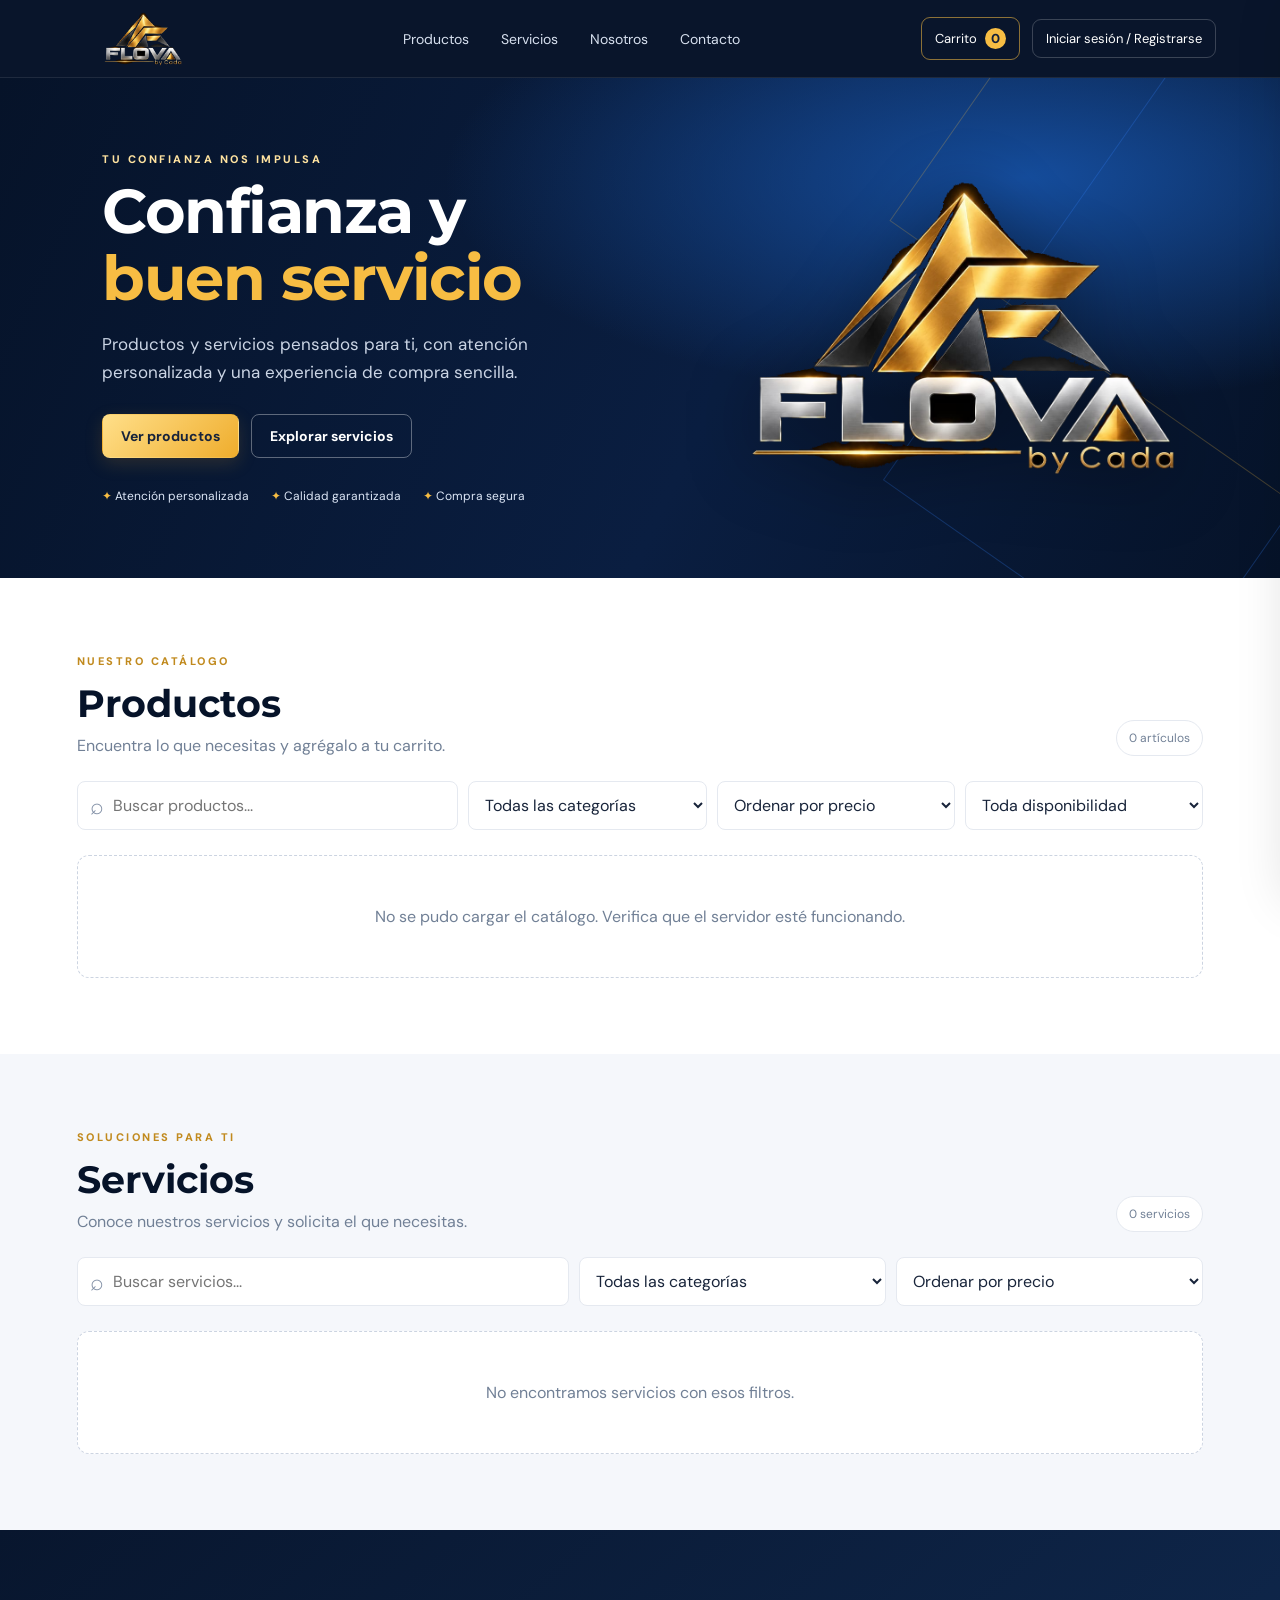
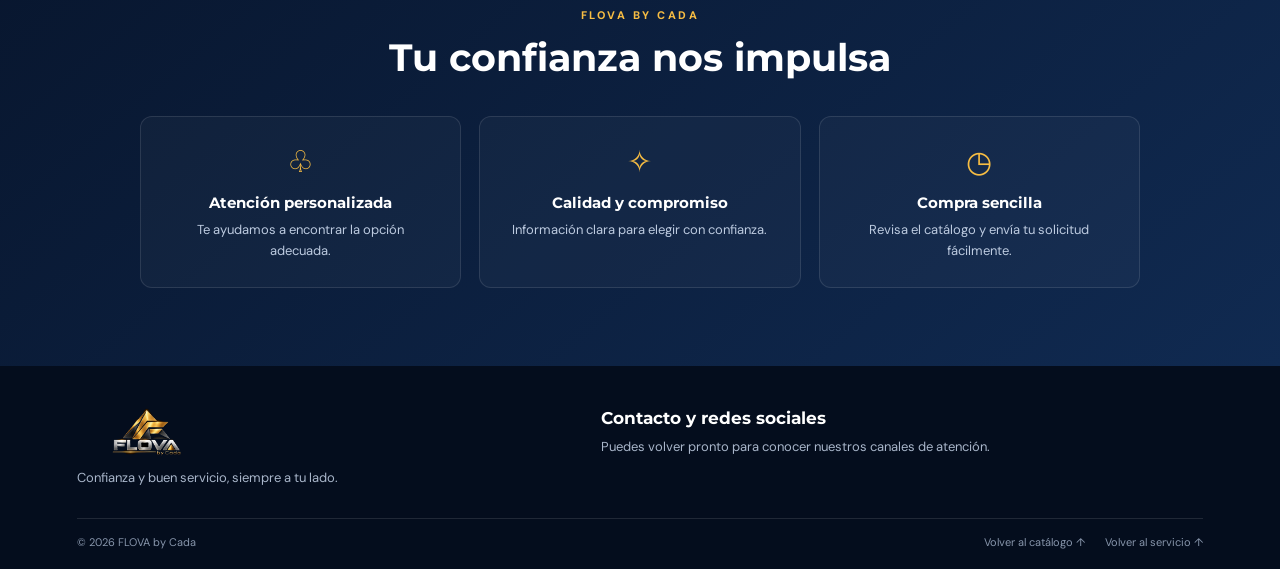
==== templates/index.html @ b3740267 "FLOVABYCADA" ====
<!doctype html>
<html lang="es">
<head>
  <meta charset="utf-8">
  <meta name="viewport" content="width=device-width, initial-scale=1, viewport-fit=cover">
  <meta name="theme-color" content="#071329">
  <meta name="description" content="FLOVA by Cada: productos y servicios con confianza y buen servicio.">
  <title>FLOVA by Cada | Catálogo y servicios</title>
  <link rel="stylesheet" href="/static/css/style.css">
  <link rel="stylesheet" href="/static/css/contact.css">
</head>
<body>
<header class="site-header">
  <a class="brand" href="/" aria-label="FLOVA by Cada, inicio">
    <img class="brand-logo-img" src="/static/flova-logo-transparent.png" alt="FLOVA by Cada">
  </a>
  <nav class="main-nav" aria-label="Navegación principal">
    <a href="#productos">Productos</a><a href="#servicios">Servicios</a><a href="#confianza">Nosotros</a><a href="#contacto">Contacto</a>
  </nav>
  <div class="header-actions">
    <button class="icon-button" id="open-cart" aria-label="Abrir carrito">Carrito <span id="cart-count">0</span></button>
    <a class="admin-link" id="customer-account-link" href="/cuenta">Iniciar sesión / Registrarse</a>
    <button class="menu-toggle" id="menu-toggle" aria-label="Abrir menú">☰</button>
  </div>
</header>

<main>
  <section class="hero">
    <div class="hero-content">
      <p class="eyebrow">TU CONFIANZA NOS IMPULSA</p>
      <h1>Confianza y <span>buen servicio</span></h1>
      <p class="hero-copy">Productos y servicios pensados para ti, con atención personalizada y una experiencia de compra sencilla.</p>
      <div class="hero-buttons"><a class="button button-gold" href="#productos">Ver productos</a><a class="button button-outline" href="#servicios">Explorar servicios</a></div>
      <div class="trust-points"><span>✦ Atención personalizada</span><span>✦ Calidad garantizada</span><span>✦ Compra segura</span></div>
    </div>
    <div class="hero-emblem"><img class="hero-logo-img" src="/static/flova-logo-transparent.png" alt="Logotipo original de FLOVA by Cada"></div>
  </section>

  <section class="catalog-section" id="productos">
    <div class="section-heading"><div><p class="eyebrow">NUESTRO CATÁLOGO</p><h2>Productos</h2><p>Encuentra lo que necesitas y agrégalo a tu carrito.</p></div><span class="section-count" id="product-count">0 artículos</span></div>
    <div class="filters">
      <label class="search-field"><span>⌕</span><input id="product-search" type="search" placeholder="Buscar productos..." aria-label="Buscar productos"></label>
      <select id="product-category" aria-label="Filtrar por categoría"><option value="">Todas las categorías</option></select>
      <select id="product-price" aria-label="Ordenar por precio"><option value="default">Ordenar por precio</option><option value="asc">Menor precio</option><option value="desc">Mayor precio</option></select>
      <select id="product-stock" aria-label="Filtrar por disponibilidad"><option value="">Toda disponibilidad</option><option value="available">Disponible</option><option value="last">Última unidad</option><option value="soldout">Agotado</option></select>
    </div>
    <div class="product-grid" id="product-grid"><div class="loading">Cargando productos...</div></div>
  </section>

  <section class="services-section" id="servicios">
    <div class="section-heading"><div><p class="eyebrow">SOLUCIONES PARA TI</p><h2>Servicios</h2><p>Conoce nuestros servicios y solicita el que necesitas.</p></div><span class="section-count" id="service-count">0 servicios</span></div>
    <div class="filters">
      <label class="search-field"><span>⌕</span><input id="service-search" type="search" placeholder="Buscar servicios..." aria-label="Buscar servicios"></label>
      <select id="service-category" aria-label="Filtrar servicios por categoría"><option value="">Todas las categorías</option></select>
      <select id="service-price" aria-label="Ordenar servicios por precio"><option value="default">Ordenar por precio</option><option value="asc">Menor precio</option><option value="desc">Mayor precio</option></select>
    </div>
    <div class="product-grid" id="service-grid"><div class="loading">Cargando servicios...</div></div>
  </section>

  <section class="trust-section" id="confianza"><p class="eyebrow">FLOVA BY CADA</p><h2>Tu confianza nos impulsa</h2><div class="trust-grid"><article><span>♧</span><h3>Atención personalizada</h3><p>Te ayudamos a encontrar la opción adecuada.</p></article><article><span>✧</span><h3>Calidad y compromiso</h3><p>Información clara para elegir con confianza.</p></article><article><span>◷</span><h3>Compra sencilla</h3><p>Revisa el catálogo y envía tu solicitud fácilmente.</p></article></div></section>
</main>

<footer class="site-footer">
  <div class="footer-main">
    <div class="footer-about"><a class="brand footer-brand" href="/"><img class="brand-logo-img" src="/static/flova-logo-transparent.png" alt="FLOVA by Cada"></a><p>Confianza y buen servicio, siempre a tu lado.</p></div>
    <section class="footer-contact" id="contacto" aria-labelledby="footer-contact-title">
      <h2 id="footer-contact-title">Contacto y redes sociales</h2>
      <p id="footer-contact-message">Estamos para ayudarte con tus compras y pedidos.</p>
      <div class="footer-contact-links" id="footer-contact-links" aria-live="polite"></div>
    </section>
  </div>
  <div class="footer-bottom"><span>© <span id="year"></span> FLOVA by Cada</span><nav class="footer-return-links" aria-label="Volver a secciones"><a href="#productos">Volver al catálogo ↑</a><a href="#servicios">Volver al servicio ↑</a></nav></div>
</footer>

<div class="drawer-backdrop" id="drawer-backdrop"></div>
<aside class="cart-drawer" id="cart-drawer" aria-label="Carrito de compras" aria-hidden="true">
  <div class="drawer-head"><div><p class="eyebrow">TU PEDIDO</p><h2>Carrito</h2></div><button class="close-button" id="close-cart" aria-label="Cerrar carrito">×</button></div>
  <div id="cart-items" class="cart-items"><p class="empty-cart">Tu carrito está vacío.</p></div>
  <div class="cart-summary"><div class="total-line"><span>Total estimado</span><strong id="cart-total">S/ 0.00</strong></div><p class="muted checkout-account-hint">Elige productos, revisa tu pedido y continúa a entrega y pago.</p><a class="button button-gold full-width cart-checkout-link" href="/checkout">Continuar compra</a><p class="payment-note">Tus datos de pago se procesan de forma segura con Mercado Pago.</p></div>
</aside>

<div class="image-preview-backdrop" id="image-preview" hidden role="dialog" aria-modal="true" aria-label="Vista ampliada del artículo">
  <button class="image-preview-close" id="image-preview-close" aria-label="Cerrar imagen">×</button>
  <figure class="image-preview-figure"><img id="image-preview-img" src="" alt=""><figcaption id="image-preview-caption"></figcaption></figure>
</div>
<script src="/static/js/store.js"></script>
<script>
(async function loadPublicContact(){
  const holder=document.getElementById('footer-contact-links');
  const message=document.getElementById('footer-contact-message');
  const escapeHtml=value=>String(value??'').replace(/[&<>"']/g,char=>({'&':'&amp;','<':'&lt;','>':'&gt;','"':'&quot;',"'":'&#39;'}[char]));
  try{
    const response=await fetch('/api/contact');
    if(!response.ok)throw new Error('contact unavailable');
    const data=await response.json();
    const links=Array.isArray(data.links)?data.links:[];
    if(!links.length){message.textContent='Pronto compartiremos nuestros canales de atención.';return}
    message.textContent='Escríbenos o síguenos en nuestros canales oficiales.';
    holder.innerHTML=links.map(link=>{
      const external=!String(link.href).startsWith('mailto:');
      const facebookIcon='<svg viewBox="0 0 24 24" aria-hidden="true"><path fill="currentColor" d="M24 12.07C24 5.4 18.63 0 12 0S0 5.4 0 12.07c0 6.02 4.39 11.02 10.13 11.93v-8.44H7.08v-3.49h3.05V9.41c0-3.02 1.79-4.7 4.53-4.7 1.31 0 2.68.24 2.68.24v2.96h-1.51c-1.49 0-1.95.93-1.95 1.88v2.28h3.32l-.53 3.49h-2.79V24C19.61 23.09 24 18.09 24 12.07z"/></svg>';
      const whatsappIcon='<svg viewBox="0 0 32 32" aria-hidden="true"><path fill="currentColor" d="M16 2.7a13.2 13.2 0 0 0-11.3 20L3 29l6.5-1.7A13.2 13.2 0 1 0 16 2.7Zm0 23.8c-2 0-4-.5-5.7-1.6l-.4-.2-3.8 1 1-3.7-.3-.4A10.5 10.5 0 1 1 16 26.5Zm5.8-7.9c-.3-.2-1.8-.9-2.1-1s-.5-.2-.7.2-.8 1-1 1.2-.4.2-.7.1a8.6 8.6 0 0 1-2.5-1.5 9.5 9.5 0 0 1-1.7-2.1c-.2-.3 0-.5.1-.7l.5-.5.3-.5c.1-.2.1-.4 0-.6s-.7-1.7-1-2.3c-.2-.6-.5-.5-.7-.5h-.6c-.2 0-.6.1-.9.4s-1.2 1.2-1.2 2.9 1.2 3.3 1.4 3.5 2.4 3.7 5.8 5.1c.8.4 1.5.6 2 .7.9.3 1.7.2 2.3.1.7-.1 1.8-.7 2.1-1.4s.3-1.3.2-1.4-.3-.2-.6-.4Z"/></svg>';
      const icon=link.label==='Facebook'?facebookIcon:link.label==='WhatsApp'?whatsappIcon:escapeHtml(link.icon);
      const iconClass=link.label==='Facebook'?'facebook-logo':link.label==='WhatsApp'?'whatsapp-logo':'';
      return `<a class="footer-contact-link" href="${escapeHtml(link.href)}" ${external?'target="_blank" rel="noopener noreferrer"':''}><span class="${iconClass}" aria-hidden="true">${icon}</span>${escapeHtml(link.label)}</a>`;
    }).join('');
  }catch(_){message.textContent='Puedes volver pronto para conocer nuestros canales de atención.'}
})();
</script>
<script>
// Actualiza el acceso del encabezado según la sesión del cliente.
(async function updateCustomerHeader(){
  const link = document.getElementById('customer-account-link');
  if (!link) return;
  try {
    const response = await fetch('/api/customer/me', { credentials: 'same-origin' });
    const data = await response.json();
    if (data.authenticated) {
      link.textContent = 'Mi cuenta';
      link.setAttribute('aria-label', 'Abrir mi cuenta de cliente');
      link.href = '/cuenta';
      link.classList.add('customer-signed-in');
    } else {
      link.textContent = 'Iniciar sesión / Registrarse';
      link.setAttribute('aria-label', 'Iniciar sesión o registrarse');
      link.href = '/cuenta';
      link.classList.remove('customer-signed-in');
    }
  } catch (_) {
    // Si no se puede consultar la sesión, se mantiene el acceso de registro.
  }
})();
</script>
</body>
</html>
---- static/css/style.css ----
@import url('https://fonts.googleapis.com/css2?family=DM+Sans:wght@400;500;600;700&family=Montserrat:wght@400;500;600;700;800&display=swap');
:root{--navy:#061329;--navy2:#0b2144;--blue:#0d3c83;--gold:#f7bd43;--gold2:#ffe3a0;--ink:#18243a;--muted:#718096;--line:#e5e9f0;--paper:#fff;--soft:#f5f7fb;--green:#17865c;--red:#c73c48;--shadow:0 16px 45px rgba(9,25,54,.10)}
*{box-sizing:border-box}html{scroll-behavior:smooth;scroll-padding-top:90px}body{margin:0;font-family:'DM Sans',Arial,sans-serif;color:var(--ink);background:#fff}button,input,select,textarea{font:inherit}button,a{-webkit-tap-highlight-color:transparent}a{color:inherit;text-decoration:none}button{cursor:pointer}.site-header{height:78px;display:flex;align-items:center;justify-content:space-between;padding:0 clamp(18px,5vw,76px);background:rgba(5,17,39,.98);color:white;position:sticky;top:0;z-index:20;border-bottom:1px solid rgba(255,255,255,.09)}.brand{display:inline-flex;align-items:center;gap:10px;color:white}.brand-mark{width:39px;height:39px;border:1px solid var(--gold);color:var(--gold);display:grid;place-items:center;font-family:Montserrat, sans-serif;font-size:25px;font-weight:800;transform:skew(-7deg)}.brand strong{font:800 22px Montserrat,sans-serif;letter-spacing:1.5px;display:block;line-height:1}.brand small{display:block;color:var(--gold);text-align:right;font-size:12px;letter-spacing:2px;margin-top:3px}.main-nav{display:flex;gap:32px;font-size:14px;color:#d7e0ef}.main-nav a:hover{color:var(--gold)}.header-actions{display:flex;align-items:center;gap:12px}.icon-button,.admin-link{border:1px solid rgba(247,189,67,.55);border-radius:9px;color:white;background:transparent;padding:10px 13px;font-size:13px}.icon-button span{display:inline-grid;place-items:center;margin-left:5px;min-width:21px;height:21px;border-radius:50%;background:var(--gold);color:#14203a;font-weight:800}.admin-link{border-color:rgba(255,255,255,.2)}.menu-toggle{display:none;background:transparent;border:0;color:white;font-size:25px}.hero{min-height:500px;background:radial-gradient(ellipse at 80% 20%,#154d9d 0%,transparent 40%),linear-gradient(115deg,#061329 0%,#0a1e41 57%,#061329 100%);position:relative;overflow:hidden;color:white;display:flex;align-items:center;justify-content:space-between;padding:70px clamp(22px,8vw,120px)}.hero:before,.hero:after{content:"";position:absolute;width:500px;height:500px;border:1px solid rgba(247,189,67,.24);transform:rotate(35deg);right:-210px;top:-170px}.hero:after{width:350px;height:650px;right:-110px;top:-90px;border-color:rgba(53,133,255,.25)}.hero-content{position:relative;z-index:1;max-width:610px}.eyebrow{font-size:11px;letter-spacing:2.5px;color:#c18a1e;font-weight:800;margin:0 0 12px}.hero .eyebrow{color:var(--gold2)}h1,h2,h3,p{margin-top:0}.hero h1{font:700 clamp(36px,5vw,62px)/1.08 Montserrat,sans-serif;letter-spacing:-1.5px;margin-bottom:18px}.hero h1 span{display:block;color:var(--gold)}.hero-copy{font-size:17px;line-height:1.7;color:#cbd5e5;max-width:520px}.hero-buttons{display:flex;gap:12px;margin:27px 0 30px;flex-wrap:wrap}.button{display:inline-flex;align-items:center;justify-content:center;border:1px solid transparent;border-radius:8px;padding:12px 18px;font-weight:700;font-size:14px;transition:.2s}.button:hover{transform:translateY(-1px)}.button-gold{background:linear-gradient(135deg,#ffdf89,#efad2d);color:#17233b;box-shadow:0 6px 18px #d89b2b2b}.button-outline{background:transparent;border-color:#d5a33e;color:inherit}.hero .button-outline{color:white;border-color:rgba(255,255,255,.35)}.trust-points{display:flex;gap:22px;flex-wrap:wrap;font-size:12px;color:#dce6f6}.trust-points span:first-letter{color:var(--gold)}.hero-emblem{position:relative;z-index:1;margin-right:4%;text-align:center;filter:drop-shadow(0 12px 35px #0006)}.emblem-a{font:900 clamp(100px,17vw,200px)/.9 Montserrat,sans-serif;color:#f7c24e;text-shadow:4px 4px 0 #9c6519,-3px -3px 0 #fff1;transform:skew(-10deg);background:linear-gradient(120deg,#fff0ad,#bd7916 38%,#fff1ad 52%,#9b5d06);-webkit-background-clip:text;background-clip:text;-webkit-text-fill-color:transparent}.emblem-word{font:800 clamp(24px,4vw,42px) Montserrat,sans-serif;letter-spacing:3px}.emblem-word small{display:block;color:var(--gold);font:400 17px 'DM Sans',sans-serif;letter-spacing:4px;text-align:right}.catalog-section,.services-section{padding:76px clamp(18px,6vw,90px)}.services-section{background:var(--soft)}.section-heading{display:flex;justify-content:space-between;align-items:end;gap:20px;margin-bottom:25px}.section-heading h2,.trust-section h2{font:700 clamp(29px,3vw,39px) Montserrat,sans-serif;margin-bottom:8px;color:var(--navy)}.section-heading p:not(.eyebrow){margin:0;color:var(--muted)}.section-count{font-size:12px;color:var(--muted);background:white;border:1px solid var(--line);padding:9px 12px;border-radius:99px;white-space:nowrap}.filters{display:grid;grid-template-columns:minmax(220px,1.6fr) minmax(150px,1fr) minmax(150px,1fr) minmax(145px,1fr);gap:10px;margin:25px 0}.services-section .filters{grid-template-columns:minmax(220px,1.6fr) minmax(150px,1fr) minmax(150px,1fr)}.search-field{display:flex;align-items:center;gap:9px;background:white;border:1px solid var(--line);border-radius:8px;padding:0 12px;color:#8290a6}.search-field span{font-size:23px}.search-field input{border:0!important;padding-left:0!important}.filters input,.filters select,.admin-toolbar input,.admin-toolbar select{width:100%;min-width:0;background:white;border:1px solid var(--line);border-radius:8px;padding:12px;color:var(--ink);outline:none}.filters input:focus,.filters select:focus,input:focus,textarea:focus{border-color:#c99a39!important;box-shadow:0 0 0 3px #f7bd4322}.product-grid{display:grid;grid-template-columns:repeat(4,minmax(0,1fr));gap:20px}.product-card{background:white;border:1px solid var(--line);border-radius:13px;overflow:hidden;display:flex;flex-direction:column;min-width:0;transition:transform .2s,box-shadow .2s}.product-card:hover{transform:translateY(-3px);box-shadow:var(--shadow)}.product-image{height:190px;background:linear-gradient(135deg,#edf1f8,#dce5f4);position:relative;overflow:hidden;display:grid;place-items:center}.product-image img{width:100%;height:100%;object-fit:cover}.image-placeholder{font:800 48px Montserrat,sans-serif;color:#b3c0d4}.stock-badge{position:absolute;left:11px;top:11px;background:#e8f7ef;color:#17784f;border-radius:99px;padding:6px 9px;font-size:10px;font-weight:800}.stock-badge.last{background:#fff4d8;color:#96640b}.stock-badge.soldout{background:#fde8e9;color:#a42b36}.product-info{padding:16px;display:flex;flex-direction:column;flex:1}.product-category{font-size:10px;letter-spacing:1.1px;text-transform:uppercase;color:#9a741f;font-weight:800;margin-bottom:7px}.product-info h3{font:700 16px Montserrat,sans-serif;margin-bottom:8px;line-height:1.35}.product-description{font-size:13px;line-height:1.6;color:var(--muted);margin-bottom:15px;display:-webkit-box;-webkit-line-clamp:3;-webkit-box-orient:vertical;overflow:hidden;min-height:61px}.product-bottom{margin-top:auto;display:flex;align-items:center;justify-content:space-between;gap:8px}.price{font:800 20px Montserrat,sans-serif;color:var(--navy);white-space:nowrap}.add-button{border:0;background:var(--navy);color:white;border-radius:7px;padding:10px 12px;font-size:12px;font-weight:700}.add-button:disabled{background:#d5dbe5;color:#778399;cursor:not-allowed}.stock-count{font-size:11px;color:var(--muted);margin-top:10px}.loading,.empty-state{grid-column:1/-1;text-align:center;color:var(--muted);padding:50px 15px;background:white;border:1px dashed #ccd4e1;border-radius:12px}.trust-section{text-align:center;padding:78px 20px;background:linear-gradient(140deg,#08162e,#102a51);color:white}.trust-section h2{color:white}.trust-section>.eyebrow{color:var(--gold)}.trust-grid{max-width:1000px;margin:35px auto 0;display:grid;grid-template-columns:repeat(3,1fr);gap:18px}.trust-grid article{padding:25px;border:1px solid #ffffff1c;border-radius:12px;background:#ffffff08}.trust-grid article>span{font-size:30px;color:var(--gold)}.trust-grid h3{font:700 15px Montserrat,sans-serif;margin:12px 0 8px}.trust-grid p{font-size:13px;line-height:1.6;color:#bdcbe0;margin:0}.site-footer{background:#040d1d;color:#a9b6ca;padding:28px clamp(18px,6vw,90px);display:flex;align-items:center;justify-content:space-between;gap:20px;flex-wrap:wrap;font-size:12px}.site-footer p{margin:0}.footer-brand strong{font-size:18px}.footer-brand .brand-mark{width:33px;height:33px;font-size:20px}.drawer-backdrop,.modal-backdrop{position:fixed;inset:0;background:#0208179c;z-index:50;opacity:0;visibility:hidden;transition:.2s}.drawer-backdrop.show,.modal-backdrop.show{opacity:1;visibility:visible}.cart-drawer{position:fixed;z-index:51;right:0;top:0;height:100dvh;width:min(460px,100%);background:white;box-shadow:-15px 0 50px #0002;transform:translateX(105%);transition:.25s;display:flex;flex-direction:column;padding:23px}.cart-drawer.open{transform:translateX(0)}.drawer-head,.modal-heading{display:flex;justify-content:space-between;align-items:center;border-bottom:1px solid var(--line);padding-bottom:15px}.drawer-head h2,.modal-heading h2{font:700 25px Montserrat,sans-serif;margin:0}.close-button{border:0;background:#f0f3f8;border-radius:50%;width:38px;height:38px;font-size:27px;color:var(--ink)}.cart-items{overflow:auto;flex:1;padding:12px 0}.empty-cart{color:var(--muted);text-align:center;padding:35px 0}.cart-line{display:grid;grid-template-columns:1fr auto;gap:10px;padding:13px 0;border-bottom:1px solid var(--line)}.cart-line h4{margin:0 0 5px;font-size:14px}.cart-line small{color:var(--muted)}.cart-line-controls{display:flex;align-items:center;gap:9px;margin-top:9px}.qty-button{border:1px solid var(--line);background:white;width:29px;height:29px;border-radius:6px}.remove-line{border:0;background:none;color:var(--red);font-size:12px}.cart-summary{border-top:1px solid var(--line);padding-top:14px;max-height:58%;overflow:auto}.total-line{display:flex;align-items:center;justify-content:space-between;font-size:15px}.total-line strong{font:800 23px Montserrat,sans-serif}.muted{color:var(--muted);font-size:13px;line-height:1.6}.checkout-form,.login-card form{display:grid;gap:12px}.checkout-form label,.login-card label,.form-grid label{display:grid;gap:6px;font-size:12px;font-weight:700;color:#43516a}.checkout-form input,.checkout-form textarea,.login-card input,.form-grid input,.form-grid select,.form-grid textarea{width:100%;border:1px solid var(--line);border-radius:7px;padding:11px 12px;outline:none;background:white;color:var(--ink);font-weight:400}.full-width{width:100%}.form-message{font-size:12px;color:var(--red);line-height:1.5}.form-message.success{color:var(--green)}.login-page{min-height:100vh;background:radial-gradient(ellipse at 80% 10%,#17488c,#071329 55%);display:grid;place-items:center;padding:20px}.login-card{width:min(430px,100%);background:white;border-radius:16px;padding:32px;box-shadow:var(--shadow)}.login-card .brand{color:var(--navy);margin-bottom:35px}.login-card h1{font:700 29px Montserrat,sans-serif;margin-bottom:8px}.login-card .eyebrow{margin-bottom:7px}.back-link{display:inline-block;margin-top:20px;font-size:13px;color:#6b778a}.admin-page{background:#f4f6fa;min-height:100vh}.admin-topbar{height:75px;background:var(--navy);display:flex;justify-content:space-between;align-items:center;padding:0 clamp(16px,4vw,55px);color:white}.admin-top-actions{display:flex;align-items:center;gap:12px}.admin-status{font-size:12px;color:#b8c7dc}.admin-status:first-letter{color:#48c18a}.small-button{padding:9px 12px;font-size:12px}.admin-layout{display:grid;grid-template-columns:240px minmax(0,1fr);min-height:calc(100vh - 75px)}.admin-sidebar{background:white;border-right:1px solid var(--line);padding:27px 16px}.side-tab{width:100%;text-align:left;padding:13px 12px;background:transparent;border:0;border-radius:8px;color:#58657b;font-size:13px;margin:3px 0}.side-tab.active{background:#fff5dc;color:#76500a;font-weight:800}.sidebar-note{margin-top:50px;padding:15px;border-radius:10px;background:#f6f8fc;color:#65728a;font-size:12px;line-height:1.5}.sidebar-note span{font-size:23px;color:#d49d2e}.sidebar-note p{margin:7px 0 0}.admin-main{padding:35px clamp(16px,3vw,42px);min-width:0}.admin-title-row{display:flex;justify-content:space-between;align-items:center;gap:20px;margin-bottom:25px}.admin-title-row h1{font:700 clamp(24px,3vw,34px) Montserrat,sans-serif;margin:0 0 7px;color:var(--navy)}.admin-title-row p{margin-bottom:0}.admin-stats{display:grid;grid-template-columns:repeat(4,minmax(0,1fr));gap:14px;margin-bottom:20px}.admin-stats article{background:white;border:1px solid var(--line);border-radius:10px;padding:17px}.admin-stats span{font-size:12px;color:var(--muted);display:block}.admin-stats strong{display:block;font:800 27px Montserrat,sans-serif;margin-top:9px;color:var(--navy)}.admin-toolbar{display:flex;gap:10px;margin-bottom:15px;align-items:center}.admin-toolbar input{max-width:450px}.admin-toolbar select{max-width:190px}.table-wrap{background:white;border:1px solid var(--line);border-radius:10px;overflow:auto}.admin-table{width:100%;border-collapse:collapse;min-width:760px;text-align:left}.admin-table th{font-size:10px;letter-spacing:.8px;text-transform:uppercase;color:#738096;background:#f9fafc;padding:14px;border-bottom:1px solid var(--line)}.admin-table td{padding:13px 14px;border-bottom:1px solid #edf0f5;font-size:12px;vertical-align:middle}.admin-table tr:last-child td{border-bottom:0}.table-item{display:flex;align-items:center;gap:10px;min-width:160px}.table-thumb{width:43px;height:43px;object-fit:cover;border-radius:7px;background:#e9edf5}.table-thumb-placeholder{display:grid;place-items:center;color:#aab6c8;font-weight:800}.table-item strong{display:block;font-size:12px;max-width:180px;overflow-wrap:anywhere}.table-item small{display:block;color:var(--muted);margin-top:4px}.type-pill,.status-pill{display:inline-block;border-radius:99px;padding:5px 8px;font-size:10px;font-weight:800;background:#edf3ff;color:#355d9e}.type-pill.service{background:#f3eaff;color:#7645a4}.status-pill.available{background:#e5f7ee;color:#17784f}.status-pill.last{background:#fff3d5;color:#98640a}.status-pill.soldout{background:#fde8e9;color:#a42b36}.row-actions{display:flex;gap:6px}.row-actions button{border:1px solid var(--line);background:white;border-radius:6px;padding:7px 8px;font-size:11px}.row-actions .delete-button{color:var(--red)}.modal-backdrop{display:grid;place-items:center;padding:16px;overflow:auto}.modal-backdrop.show{display:grid}.item-modal{background:white;width:min(720px,100%);max-height:92dvh;overflow:auto;border-radius:14px;padding:24px;box-shadow:var(--shadow);transform:translateY(8px);transition:.2s}.modal-backdrop.show .item-modal{transform:translateY(0)}.modal-heading{margin-bottom:20px}.form-grid{display:grid;grid-template-columns:repeat(2,minmax(0,1fr));gap:15px}.form-grid small{color:var(--muted);font-weight:400}.description-field{grid-column:1/-1}.upload-field{grid-column:1/-1}.modal-actions{display:flex;justify-content:flex-end;gap:10px;margin-top:18px}.admin-toast{position:fixed;bottom:22px;right:22px;background:var(--navy);color:white;border-radius:9px;padding:13px 17px;box-shadow:var(--shadow);font-size:13px;opacity:0;transform:translateY(10px);pointer-events:none;transition:.2s;z-index:100}.admin-toast.show{opacity:1;transform:translateY(0)}.orders-list{display:grid;gap:12px}.order-card{background:white;border:1px solid var(--line);border-radius:10px;padding:17px}.order-head{display:flex;justify-content:space-between;gap:12px;align-items:start}.order-head h3{font:700 15px Montserrat,sans-serif;margin:0 0 5px}.order-items{color:var(--muted);font-size:12px;line-height:1.7;margin:12px 0}.order-controls{display:flex;gap:10px;align-items:center;flex-wrap:wrap}.order-controls select{padding:8px;border:1px solid var(--line);border-radius:7px}.order-total{font:800 18px Montserrat,sans-serif;color:var(--navy)}[hidden]{display:none!important}
@media(max-width:1000px){.hero-emblem{margin-right:0}.product-grid{grid-template-columns:repeat(3,minmax(0,1fr))}.filters{grid-template-columns:repeat(2,minmax(0,1fr))}.services-section .filters{grid-template-columns:repeat(2,minmax(0,1fr))}.admin-layout{grid-template-columns:200px minmax(0,1fr)}.admin-stats{grid-template-columns:repeat(2,minmax(0,1fr))}.admin-status{display:none}}
@media(max-width:720px){.site-header{height:66px;padding:0 15px}.brand strong{font-size:19px}.brand-mark{width:34px;height:34px}.main-nav{display:none;position:absolute;top:65px;left:0;right:0;background:var(--navy);padding:18px;flex-direction:column;gap:18px;border-top:1px solid #ffffff1a}.main-nav.open{display:flex}.header-actions{gap:7px}.header-actions .admin-link{display:none}.icon-button{padding:9px 10px}.menu-toggle{display:block}.hero{padding:55px 22px 48px;min-height:0}.hero-content{max-width:none}.hero h1{font-size:clamp(35px,10vw,50px)}.hero-copy{font-size:15px}.hero-emblem{display:none}.trust-points{gap:10px 15px}.catalog-section,.services-section{padding:50px 16px}.section-heading{align-items:start}.section-heading h2{font-size:28px}.section-heading p:not(.eyebrow){font-size:13px}.section-count{font-size:10px;padding:7px 9px}.filters,.services-section .filters{grid-template-columns:1fr 1fr;gap:8px}.search-field{grid-column:1/-1}.product-grid{grid-template-columns:repeat(2,minmax(0,1fr));gap:11px}.product-image{height:145px}.product-info{padding:12px}.product-info h3{font-size:13px}.product-description{font-size:12px;min-height:55px}.price{font-size:16px}.add-button{padding:9px;font-size:11px}.stock-badge{font-size:9px;left:7px;top:7px;padding:5px 7px}.trust-grid{grid-template-columns:1fr}.trust-section{padding:55px 18px}.site-footer{justify-content:center;text-align:center;flex-direction:column;gap:13px}.cart-drawer{padding:17px}.cart-summary{max-height:62%}.admin-topbar{height:65px;padding:0 13px}.admin-top-actions{gap:7px}.admin-top-actions .admin-link{display:none}.admin-layout{display:block}.admin-sidebar{display:flex;gap:7px;padding:10px;border-right:0;border-bottom:1px solid var(--line);overflow:auto}.admin-sidebar .eyebrow,.sidebar-note{display:none}.side-tab{white-space:nowrap;width:auto;margin:0;padding:11px}.admin-main{padding:24px 13px}.admin-title-row{align-items:start;flex-direction:column}.admin-title-row>.button{width:100%}.admin-stats{gap:8px}.admin-stats article{padding:12px}.admin-stats strong{font-size:23px}.admin-toolbar{flex-wrap:wrap}.admin-toolbar input{max-width:none;flex:1 1 100%}.admin-toolbar select{max-width:none;flex:1}.admin-table{min-width:740px}.form-grid{grid-template-columns:1fr}.description-field,.upload-field{grid-column:auto}.item-modal{padding:17px}.modal-actions .button{flex:1}.admin-toast{left:14px;right:14px;bottom:14px;text-align:center}}
@media(max-width:380px){.product-grid{grid-template-columns:1fr}.product-image{height:190px}.filters,.services-section .filters{grid-template-columns:1fr}.search-field{grid-column:auto}.section-count{display:none}.hero-buttons .button{width:100%}}

/* Logotipo original proporcionado por el propietario */
.brand-logo-img{display:block;width:158px;height:54px;object-fit:contain;background:#000;border-radius:4px}
.hero-emblem{width:min(40%,430px);margin-right:0;background:#000;border-radius:10px;overflow:hidden;filter:drop-shadow(0 12px 35px #0006)}
.hero-logo-img{display:block;width:100%;height:auto;object-fit:contain}
.footer-brand .brand-logo-img{width:140px;height:48px}
.login-card .brand-logo-img{width:180px;height:70px}
.admin-topbar .brand-logo-img{width:145px;height:50px}
@media(max-width:720px){.brand-logo-img{width:125px;height:45px}.hero-emblem{display:block;width:100%;max-width:300px;margin:26px auto 0}.hero{display:block}.hero-logo-img{width:100%}.footer-brand .brand-logo-img{width:140px;height:48px}.admin-topbar .brand-logo-img{width:120px;height:43px}}

/* Ajustes solicitados: logotipo sin fondo negro, vista ampliada y modalidad de pago */
.brand-logo-img{background:transparent!important;object-fit:contain;border-radius:0}
.hero-emblem{background:transparent!important;box-shadow:none;border-radius:0}
.hero-logo-img{background:transparent!important}
.payment-note{font-size:11px;line-height:1.5;color:var(--muted);margin:-5px 0 2px}
.checkout-form select{width:100%;border:1px solid var(--line);border-radius:7px;padding:11px 12px;outline:none;background:white;color:var(--ink)}
.product-image{cursor:zoom-in}
.product-image img{cursor:zoom-in}
.image-preview-backdrop{position:fixed;inset:0;z-index:120;background:rgba(2,8,23,.92);display:flex;align-items:center;justify-content:center;padding:24px}
.image-preview-backdrop[hidden]{display:none!important}
.image-preview-close{position:absolute;right:20px;top:18px;width:44px;height:44px;border:1px solid #ffffff55;border-radius:50%;background:#ffffff15;color:white;font-size:30px;line-height:1}
.image-preview-figure{margin:0;max-width:min(100%,1100px);max-height:90dvh;display:flex;flex-direction:column;align-items:center;gap:12px}
.image-preview-figure img{display:block;max-width:100%;max-height:78dvh;object-fit:contain;border-radius:10px;background:#fff}
.image-preview-figure figcaption{color:white;text-align:center;font-size:14px;line-height:1.5}
@media(max-width:720px){.image-preview-backdrop{padding:14px}.image-preview-close{right:12px;top:12px}.image-preview-figure img{max-height:78dvh}}

/* Cuenta de cliente: separada del acceso administrativo */
.account-card{width:min(470px,100%)}
.account-card .brand{margin-bottom:28px}
.account-tabs{display:grid;grid-template-columns:1fr 1fr;gap:8px;margin:20px 0}
.account-tab{padding:11px 8px;border:1px solid var(--line);border-radius:8px;background:#f7f8fb;color:var(--ink);font-weight:700;font-size:13px}
.account-tab.active{background:var(--navy);color:white;border-color:var(--navy)}
.account-form{display:grid;gap:13px}
.account-welcome{padding:15px;background:#e8f7ef;color:#176d4a;border-radius:8px;font-weight:700}
@media(max-width:720px){.site-header .admin-link{font-size:11px;padding:9px 10px;max-width:165px;white-space:normal;text-align:center;line-height:1.2}}

/* Customer account: sign-in, verification, and order tracking */
.customer-account-page{min-height:100vh;background:#f2f5fa;color:#18243a}.account-header{height:78px;padding:0 clamp(18px,5vw,76px);display:flex;align-items:center;justify-content:space-between;background:#061329;border-bottom:1px solid #ffffff17}.account-header .brand-logo-img{width:150px;height:55px}.account-back-link{color:#e3eaf6;font-size:13px}.account-shell{width:min(1180px,calc(100% - 36px));margin:38px auto 30px;display:grid;grid-template-columns:minmax(250px,.8fr) minmax(0,1.2fr);background:#fff;border:1px solid #e2e7f0;border-radius:18px;overflow:hidden;box-shadow:0 20px 60px #091a3910;min-height:610px}.account-intro{position:relative;overflow:hidden;padding:42px 35px;background:linear-gradient(150deg,#061329,#12366c);color:#fff;display:flex;flex-direction:column;justify-content:center}.account-intro .eyebrow{color:#ffda83}.account-intro h1{font:700 clamp(29px,3vw,42px)/1.13 Montserrat,sans-serif;margin:0 0 18px}.account-intro>p:not(.eyebrow){font-size:14px;line-height:1.8;color:#d4deef;max-width:380px}.account-benefits{display:grid;gap:13px;margin-top:20px;font-size:13px;color:#f5f7fc}.account-benefits span::first-letter{color:var(--gold)}.account-logo-watermark{margin-top:36px;max-width:230px;opacity:.9}.account-logo-watermark img{width:100%;height:auto;object-fit:contain}.account-panel{padding:38px clamp(22px,4vw,54px);min-width:0}.account-panel h2{font:700 clamp(24px,3vw,32px) Montserrat,sans-serif;color:var(--navy);margin:0 0 10px}.account-subtitle{font-size:13px;color:var(--muted);line-height:1.65;margin-bottom:19px}.account-tabs{display:grid;grid-template-columns:1fr 1fr;gap:8px;margin:22px 0}.account-tab{padding:12px;border:1px solid var(--line);border-radius:8px;background:#f7f8fb;color:var(--ink);font-weight:700;font-size:13px}.account-tab.active{background:var(--navy);color:#fff;border-color:var(--navy)}.account-form{display:grid;gap:14px}.account-form label{display:grid;gap:7px;color:#43516a;font-size:12px;font-weight:700}.account-form input,.account-form select{width:100%;min-width:0;padding:12px 13px;border:1px solid #dce2eb;border-radius:7px;background:#fff;color:var(--ink);outline:none;font-weight:400}.account-form-grid{display:grid;grid-template-columns:repeat(2,minmax(0,1fr));gap:13px}.account-form-grid .span-two{grid-column:1/-1}.password-rules{display:grid;grid-template-columns:1fr 1fr;gap:6px 14px;padding-left:18px;margin:0;color:#68758a;font-size:11px}.terms-check{display:flex!important;align-items:start;gap:9px!important;font-weight:400!important;line-height:1.5}.terms-check input{width:17px;height:17px;flex:0 0 17px;margin:0}.verification-icon{width:56px;height:56px;border-radius:50%;display:grid;place-items:center;background:#fff4d9;color:#8b5e09;font-size:28px;margin:8px 0 15px}.account-form h3{font:700 21px Montserrat,sans-serif;margin:0}.resend-code{margin:0 auto}.text-button{border:0;background:none;color:#76530b;text-decoration:underline;font-size:12px;padding:7px}.text-button:disabled{opacity:.45;cursor:wait}.dashboard-topline{display:flex;justify-content:space-between;align-items:center;gap:12px}.dashboard-topline h2{margin-bottom:0}.customer-welcome{display:flex;align-items:center;gap:13px;padding:18px;background:#f5f7fb;border:1px solid var(--line);border-radius:12px;margin:22px 0}.customer-avatar{width:48px;height:48px;border-radius:50%;background:linear-gradient(135deg,#ffe39b,#e9a92e);display:grid;place-items:center;font:800 22px Montserrat,sans-serif;color:#17233b;flex-shrink:0}.customer-welcome h3{font:700 16px Montserrat,sans-serif;margin:0 0 4px}.customer-welcome .muted{margin:0 0 5px}.verified-chip{font-size:10px;color:#17784f;font-weight:800}.dashboard-tabs{display:flex;gap:8px;border-bottom:1px solid var(--line);margin-bottom:19px}.dashboard-tab{border:0;background:none;padding:12px 14px;color:#65728a;font-weight:700;font-size:13px;border-bottom:2px solid transparent}.dashboard-tab.active{color:var(--navy);border-color:var(--gold)}.orders-section-title{display:flex;align-items:center;justify-content:space-between;gap:10px}.orders-section-title h3{font:700 17px Montserrat,sans-serif;margin:0}.customer-orders-list{display:grid;gap:13px;margin:14px 0}.customer-order-card{border:1px solid var(--line);border-radius:12px;padding:16px;background:#fff}.customer-order-head{display:flex;justify-content:space-between;align-items:start;gap:12px;border-bottom:1px solid #edf0f5;padding-bottom:12px}.order-number{font-size:10px;letter-spacing:1.2px;color:#a7791d;font-weight:800}.customer-order-head h3{font-size:12px;color:var(--muted);font-weight:500;margin:5px 0 0}.order-status{display:inline-block;border-radius:99px;padding:7px 10px;font-size:10px;font-weight:800;white-space:nowrap}.order-status.pending{background:#fff3d5;color:#98640a}.order-status.confirmed{background:#e7f0ff;color:#285a9b}.order-status.preparing{background:#f0e9ff;color:#6b40a3}.order-status.done{background:#e3f7ec;color:#17784f}.order-status.cancelled{background:#fde8e9;color:#a42b36}.customer-order-items{padding:10px 0}.customer-order-item{display:flex;justify-content:space-between;gap:10px;padding:5px 0;font-size:12px;color:#59667b}.customer-order-item strong{color:var(--ink);white-space:nowrap}.customer-order-meta{display:flex;justify-content:space-between;align-items:center;gap:12px;border-top:1px solid #edf0f5;padding-top:12px;font-size:11px;color:var(--muted)}.customer-order-total{font:800 15px Montserrat,sans-serif;color:var(--navy);white-space:nowrap}.order-timeline{display:grid;grid-template-columns:repeat(4,minmax(0,1fr));margin:19px 0 4px;position:relative}.order-timeline:before{content:"";height:2px;background:#e0e5ee;position:absolute;top:13px;left:12%;right:12%}.timeline-step{display:flex;align-items:center;flex-direction:column;gap:7px;position:relative;text-align:center}.timeline-step span{width:27px;height:27px;border-radius:50%;display:grid;place-items:center;background:#e7ebf2;color:#8792a4;font-size:11px;font-weight:800;border:2px solid white;z-index:1}.timeline-step.active span{background:#f5bd42;color:#14203a}.timeline-step small{font-size:9px;color:#8792a4;line-height:1.3}.timeline-step.active small{color:#34435b;font-weight:700}.order-cancelled-note{padding:10px;background:#fff0f0;color:#a42b36;border-radius:7px;font-size:11px;margin-top:12px}.customer-empty-orders{text-align:center;padding:32px 12px;background:#f8f9fc;border:1px dashed #d9e0eb;border-radius:10px}.customer-empty-orders>span{font-size:32px;color:#c18a1e}.customer-empty-orders h3{font:700 16px Montserrat,sans-serif;margin:10px 0 6px}.customer-empty-orders p{font-size:12px;color:var(--muted);line-height:1.6;margin:0}.profile-summary{display:grid;gap:0;border:1px solid var(--line);border-radius:10px;overflow:hidden;margin:15px 0}.profile-summary>div{display:flex;justify-content:space-between;gap:15px;padding:13px;border-bottom:1px solid #edf0f5;font-size:12px}.profile-summary>div:last-child{border-bottom:0}.profile-summary span{color:var(--muted)}.profile-summary strong{text-align:right;overflow-wrap:anywhere}.account-shop-link{margin-top:12px}.account-footer{text-align:center;color:#738096;font-size:11px;padding:15px 20px 28px}.small-button{padding:9px 12px;font-size:12px}
@media(max-width:800px){.account-shell{grid-template-columns:1fr;width:min(620px,calc(100% - 24px));margin:16px auto}.account-intro{padding:25px 25px 20px}.account-intro h1{font-size:30px;max-width:450px}.account-benefits{grid-template-columns:1fr 1fr;gap:8px;font-size:11px}.account-logo-watermark{display:none}.account-panel{padding:27px 22px}.account-header{height:66px;padding:0 15px}.account-header .brand-logo-img{width:125px;height:45px}.account-back-link{font-size:11px}.customer-order-card{padding:12px}.customer-order-meta{align-items:start;flex-direction:column}.order-timeline:before{left:10%;right:10%}}
@media(max-width:420px){.account-form-grid{grid-template-columns:1fr}.account-form-grid .span-two{grid-column:auto}.password-rules{grid-template-columns:1fr}.account-benefits{grid-template-columns:1fr}.dashboard-topline{align-items:start;flex-direction:column}.customer-order-head{flex-direction:column}.profile-summary>div{flex-direction:column;gap:5px}.profile-summary strong{text-align:left}.timeline-step small{font-size:8px}}

.checkout-account-hint{margin:0;font-size:11px}.checkout-account-hint a{color:#94670e;text-decoration:underline;font-weight:700}

/* Acceso de cliente autenticado en el encabezado */
.site-header .admin-link.customer-signed-in{border-color:rgba(247,189,67,.65);background:rgba(247,189,67,.08);white-space:nowrap}

/* Checkout online and payment history */
.payment-choice{border:0;padding:0;margin:0;min-width:0}.payment-choice legend{font-size:12px;font-weight:700;margin-bottom:8px}.payment-option{display:flex;align-items:center;gap:10px;padding:12px;border:1px solid #dce2eb;border-radius:10px;background:#fff;cursor:pointer}.payment-option:has(input:checked){border-color:#d0a23f;box-shadow:0 0 0 3px #f7bd4322;background:#fffdf8}.payment-option input{accent-color:#ba851f;width:16px;height:16px;flex:0 0 16px}.payment-option-mark{width:36px;height:36px;display:grid;place-items:center;border-radius:9px;background:#e8f0ff;color:#174ea6;font:800 13px Montserrat,sans-serif;flex:0 0 36px}.payment-option>span:nth-last-child(2){display:grid;gap:3px}.payment-option strong{font-size:11px}.payment-option small{font-size:10px;line-height:1.4;color:var(--muted)}.payment-option-check{margin-left:auto;color:#a9b2c0;opacity:0}.payment-option:has(input:checked) .payment-option-check{opacity:1;color:#287651}.payment-note{font-size:10px;line-height:1.55;color:#6b778a;margin:0}.payment-history-card{display:flex;align-items:center;justify-content:space-between;gap:16px;padding:15px;border:1px solid var(--line);border-radius:11px;background:#fff}.payment-history-card h3{font:700 12px Montserrat,sans-serif;margin:6px 0;overflow-wrap:anywhere}.payment-history-card small{font-size:10px;color:var(--muted)}.payment-history-total{display:grid;justify-items:end;gap:7px;white-space:nowrap}.payment-history-total>strong{font:800 15px Montserrat,sans-serif;color:var(--navy)}.payment-chip{border-radius:99px;padding:5px 9px;font-size:9px;font-weight:800}.payment-chip.paid{background:#e3f7ec;color:#17784f}.payment-chip.waiting{background:#fff3d5;color:#98640a}.payment-chip.failed{background:#fde8e9;color:#a42b36}
@media(max-width:520px){.payment-option{gap:8px;padding:10px}.payment-option small{max-width:190px}.payment-history-card{align-items:start;padding:12px}.payment-history-total>strong{font-size:13px}}

/* FLOVA multi-step checkout */
.checkout-page{min-height:100vh;background:#f1f4f8;color:var(--ink)}.checkout-header{height:74px;padding:0 clamp(18px,5vw,76px);display:flex;align-items:center;justify-content:space-between;background:#071329;color:#fff;border-bottom:1px solid #ffffff18}.checkout-header .brand-logo-img{width:145px;height:54px}.checkout-shell{width:min(1280px,calc(100% - 42px));margin:34px auto 64px}.checkout-title h1{font:700 clamp(28px,3vw,38px) Montserrat,sans-serif;color:var(--navy);margin:0}.checkout-stepper{width:min(760px,88%);margin:28px auto 34px;display:grid;grid-template-columns:1fr 1.3fr 1fr 1.3fr 1fr;align-items:start}.checkout-stepper>i{height:2px;background:#d5dce7;margin-top:16px}.checkout-step{border:0;background:none;color:#8490a2;display:grid;justify-items:center;gap:7px;font-size:12px;font-weight:700;padding:0}.checkout-step span{width:33px;height:33px;border:1px solid #c4ccd8;border-radius:50%;display:grid;place-items:center;background:#fff;color:#8390a2;font-size:13px}.checkout-step.active,.checkout-step.complete{color:var(--navy)}.checkout-step.active span,.checkout-step.complete span{background:var(--navy);border-color:var(--navy);color:#fff}.checkout-step:disabled{cursor:default}.checkout-stepper>i:has(+.checkout-step.complete){background:var(--gold)}.checkout-layout{display:grid;grid-template-columns:minmax(0,1.7fr) minmax(290px,.8fr);gap:30px;align-items:start}.checkout-main{min-width:0}.checkout-stage,.checkout-summary-card{background:#fff;border:1px solid #e1e6ee;border-radius:14px;box-shadow:0 4px 14px #091a3908}.checkout-stage{padding:clamp(19px,3vw,32px)}.checkout-stage-heading{display:flex;justify-content:space-between;align-items:start;gap:16px;margin-bottom:20px}.checkout-stage-heading h2{font:700 23px Montserrat,sans-serif;margin:0 0 7px;color:var(--navy)}.checkout-stage-heading p:not(.eyebrow){font-size:12px;color:var(--muted);margin:0}.checkout-text-link,.checkout-back-shop{border:0;background:none;color:#815d18;text-decoration:underline;font-size:12px;font-weight:700;white-space:nowrap;padding:4px}.checkout-cart-items{display:grid;gap:12px}.checkout-cart-card{display:grid;grid-template-columns:104px minmax(0,1fr) auto;align-items:center;gap:16px;padding:16px;border:1px solid #e1e6ee;border-radius:12px;background:#fff}.checkout-cart-image{height:92px;border-radius:9px;background:#f1f4f8;display:grid;place-items:center;overflow:hidden}.checkout-cart-image img{width:100%;height:100%;object-fit:cover}.checkout-cart-image span{font:800 35px Montserrat,sans-serif;color:#c7d1e0}.checkout-cart-info h3{font:700 14px Montserrat,sans-serif;margin:0 0 5px;color:var(--navy)}.checkout-cart-info small{font-size:11px;color:var(--muted)}.checkout-qty{display:flex;align-items:center;gap:9px;margin-top:13px}.checkout-qty button:not(.checkout-remove){width:29px;height:29px;border:0;border-radius:8px;background:#e9edf3;color:#28364c;font-size:17px;font-weight:700}.checkout-qty button:disabled{opacity:.4;cursor:not-allowed}.checkout-qty strong{font-size:12px;min-width:16px;text-align:center}.checkout-qty .checkout-remove{border:0;background:none;color:#98621b;text-decoration:underline;font-size:10px;margin-left:7px}.checkout-line-total{font:800 15px Montserrat,sans-serif;color:var(--navy);white-space:nowrap}.checkout-empty{text-align:center;padding:48px 16px;border:1px dashed #d5dce7;border-radius:12px;background:#fafbfc}.checkout-empty>span{font-size:32px;color:var(--gold)}.checkout-empty h3{font:700 17px Montserrat,sans-serif;margin:10px 0 5px}.checkout-empty p{font-size:12px;color:var(--muted);margin-bottom:18px}.checkout-stage-actions{display:flex;justify-content:flex-end;gap:10px;margin-top:23px}.checkout-stage-actions.split{justify-content:space-between}.checkout-stage-actions .button{min-width:145px}.checkout-summary{position:sticky;top:92px}.checkout-summary-title{display:flex;justify-content:space-between;align-items:baseline;gap:10px;margin:0 0 12px}.checkout-summary-title h2{font:700 21px Montserrat,sans-serif;margin:0;color:var(--navy)}.checkout-summary-title>span{font-size:11px;color:var(--muted)}.checkout-summary-card{padding:20px}.summary-row,.summary-total{display:flex;justify-content:space-between;gap:12px;padding:13px 0;border-bottom:1px solid #e6eaf0;font-size:12px}.summary-row strong,.summary-total strong{white-space:nowrap}.summary-subtle{font-size:11px;color:var(--muted);font-weight:500}.summary-lines{display:grid;gap:8px;padding:11px 0;border-bottom:1px solid #e6eaf0}.summary-lines div{display:flex;justify-content:space-between;gap:10px;font-size:10px;color:#647087}.summary-lines span{overflow:hidden;text-overflow:ellipsis;white-space:nowrap}.summary-lines strong{white-space:nowrap;color:var(--ink)}.summary-total{border:0;padding:16px 0 6px;font-size:13px;font-weight:800}.summary-total strong{font:800 19px Montserrat,sans-serif;color:var(--navy)}.summary-security{border-radius:8px;background:#f5f8f6;color:#3b6d52;padding:10px;margin:14px 0 0;font-size:10px}.checkout-back-shop{display:inline-block;margin-top:14px}.saved-addresses{display:grid;gap:9px;margin-bottom:15px}.saved-addresses-title{font-size:11px;font-weight:800;color:#647087;margin:0}.saved-address-option{display:flex;align-items:start;gap:10px;border:1px solid #e0e5ed;border-radius:9px;padding:12px;cursor:pointer}.saved-address-option:has(input:checked){border-color:#d3a542;background:#fffdf7}.saved-address-option input{accent-color:#b27b17;margin-top:3px}.saved-address-option span{display:grid;gap:4px}.saved-address-option strong{font-size:11px}.saved-address-option small{font-size:10px;line-height:1.5;color:var(--muted)}.checkout-no-address{background:#f7f8fa;color:var(--muted);border-radius:8px;padding:11px;font-size:11px}.delivery-form,.profile-edit-form{display:grid;gap:14px}.delivery-form-grid{display:grid;grid-template-columns:repeat(2,minmax(0,1fr));gap:13px}.delivery-form-grid .wide{grid-column:1/-1}.delivery-form-grid label,.profile-edit-form label,.checkout-notes-label{display:grid;gap:6px;color:#43516a;font-size:11px;font-weight:700}.delivery-form-grid input,.profile-edit-form input,.profile-edit-form select,.checkout-notes-label textarea,.address-edit-form input{width:100%;padding:11px 12px;border:1px solid #dce2eb;border-radius:8px;background:#fff;color:var(--ink);outline:none;font-size:12px;font-weight:400}.save-address-check{display:flex;align-items:center;gap:9px;font-size:11px;color:#58657a}.save-address-check input{accent-color:#bb861e}.checkout-delivery-note{border-left:3px solid var(--gold);padding:9px 12px;background:#fffaf0;color:#705922;font-size:10px;line-height:1.5;margin:0}.checkout-payment-choice{margin:12px 0 17px}.checkout-payment-choice .payment-option{padding:16px}.checkout-payment-choice .payment-option strong{font-size:13px}.checkout-payment-choice .payment-option small{font-size:11px}.secure-payment-note{display:flex;gap:12px;align-items:start;padding:13px;border-radius:9px;background:#f4f7fb;color:#45536a;margin-bottom:18px}.secure-payment-note>span{font-size:21px;color:#377754}.secure-payment-note p{font-size:10px;line-height:1.6;margin:0}.secure-payment-note strong{color:var(--navy);font-size:11px}.checkout-notes-label textarea{resize:vertical}.checkout-main>.form-message{margin:12px 0 0;color:#a42b36}.checkout-main>.form-message.success{color:#17784f}

/* FLOVA customer profile navigation */
.account-authenticated{background:#f1f4f8}.account-authenticated .account-shell{display:block;width:min(1320px,calc(100% - 42px));min-height:0;margin:28px auto 34px;border-radius:14px}.account-authenticated .account-intro{display:none}.account-authenticated .account-panel{padding:clamp(22px,4vw,42px)}.account-profile-heading{display:flex;justify-content:space-between;align-items:center;gap:18px;margin-bottom:24px}.account-profile-heading h2{font:700 28px Montserrat,sans-serif;margin:0}.profile-heading-user{display:flex;align-items:center;gap:11px}.profile-heading-user>span:last-child{display:grid;gap:3px}.profile-heading-user strong{font-size:12px;color:var(--navy)}.profile-heading-user small{font-size:10px;color:var(--muted)}.profile-heading-user .customer-avatar{width:43px;height:43px}.account-dashboard-layout{display:grid;grid-template-columns:270px minmax(0,1fr);gap:28px;align-items:start}.account-side-menu{display:grid;background:#fff;border:1px solid #e1e6ee;border-radius:12px;overflow:hidden;box-shadow:0 4px 14px #091a3908}.account-menu-item{width:100%;display:grid;grid-template-columns:25px 1fr 14px;align-items:center;gap:10px;text-align:left;padding:16px 15px;border:0;border-bottom:1px solid #e8ebf0;background:#fff;color:#46536a;font-size:12px}.account-menu-item:last-child{border-bottom:0}.account-menu-item>span{font-size:17px;color:#7c8899;text-align:center}.account-menu-item i{font-style:normal;font-size:21px;color:#a0a9b6}.account-menu-item.active{background:#fcfbf7;color:var(--navy);font-weight:800}.account-menu-item.active>span,.account-menu-item.active i{color:#9a6e18}.account-menu-item.logout-item{color:#7b4950}.account-view-content{min-width:0}.account-view{background:#fff;border:1px solid #e1e6ee;border-radius:12px;padding:clamp(18px,3vw,30px);box-shadow:0 4px 14px #091a3908}.account-view h3{font:700 21px Montserrat,sans-serif;color:var(--navy);margin:0 0 17px}.account-view h4{font:700 14px Montserrat,sans-serif;color:var(--navy);margin:10px 0}.account-view .orders-section-title{margin-bottom:15px}.profile-edit-form{grid-template-columns:repeat(2,minmax(0,1fr));gap:15px}.profile-edit-form>button,.profile-edit-form>.form-message{grid-column:1/-1}.profile-edit-form input:disabled{background:#f3f5f8;color:#758096}.profile-since{font-size:10px;color:var(--muted);margin:18px 0 0}.customer-addresses-list{display:grid;gap:12px}.saved-address-card{display:flex;justify-content:space-between;gap:20px;border:1px solid #e2e7ef;border-radius:10px;padding:16px}.saved-address-card h4{margin:8px 0 4px;font-size:13px}.saved-address-card p{font-size:11px;line-height:1.65;color:var(--muted);margin:0}.address-label-badge{font-size:9px;font-weight:800;color:#946a17;background:#fff5dc;border-radius:99px;padding:5px 8px}.address-actions{display:grid;justify-items:end;align-content:start;gap:9px}.address-actions button{border:0;background:none;color:#815d18;text-decoration:underline;font-size:10px;white-space:nowrap}.address-actions .remove-address{color:#a33a42}.address-edit-form{margin-top:18px;padding:17px;border:1px solid #e5e9f0;border-radius:10px;background:#fafbfd}.address-edit-form h4{margin:0 0 14px}.saved-payment-info,.security-card{display:flex;align-items:start;gap:14px;padding:17px;border:1px solid #e2e7ef;border-radius:11px;background:#fff;margin-bottom:12px}.saved-payment-info .payment-option-mark{flex:0 0 42px;width:42px;height:42px}.saved-payment-info strong,.security-card strong{font-size:12px;color:var(--navy)}.saved-payment-info p,.security-card p{font-size:11px;line-height:1.6;color:var(--muted);margin:6px 0 0}.account-view>p.muted{font-size:11px}.payment-history-title{margin-top:28px}.account-authenticated #dashboard-message{margin-top:15px}.account-authenticated .profile-summary{margin-top:0}
@media(max-width:900px){.checkout-layout{grid-template-columns:minmax(0,1fr) 300px;gap:16px}.checkout-summary-title h2{font-size:17px}.account-dashboard-layout{grid-template-columns:220px minmax(0,1fr);gap:15px}.account-menu-item{padding:13px 10px;font-size:11px}}
@media(max-width:680px){.checkout-shell{width:calc(100% - 24px);margin:20px auto 38px}.checkout-header{height:64px;padding:0 14px}.checkout-header .brand-logo-img{width:122px;height:46px}.checkout-stepper{width:100%;margin:21px auto 24px}.checkout-layout{grid-template-columns:1fr}.checkout-summary{position:static;grid-row:1}.checkout-summary-title{margin-top:0}.checkout-summary-card{padding:15px}.checkout-stage{padding:18px 14px}.checkout-cart-card{grid-template-columns:72px minmax(0,1fr);gap:11px;padding:11px}.checkout-cart-image{height:72px}.checkout-line-total{grid-column:2;justify-self:end;margin-top:-7px}.checkout-cart-info h3{font-size:12px}.checkout-stage-heading{flex-direction:column}.checkout-stage-heading .checkout-text-link{align-self:start}.checkout-title h1{font-size:27px}.account-authenticated .account-shell{width:calc(100% - 18px);margin:10px auto 20px}.account-authenticated .account-panel{padding:18px 13px}.account-profile-heading{align-items:start;flex-direction:column}.account-profile-heading h2{font-size:23px}.account-dashboard-layout{grid-template-columns:1fr}.account-side-menu{display:flex;overflow-x:auto;border-radius:9px}.account-menu-item{min-width:120px;grid-template-columns:1fr;justify-items:center;gap:4px;padding:10px 8px;font-size:9px;border-bottom:0;border-right:1px solid #e8ebf0}.account-menu-item i{display:none}.account-view{padding:16px 12px}.account-view h3{font-size:18px}.saved-address-card{flex-direction:column;padding:13px}.address-actions{display:flex;justify-content:flex-start;justify-items:start}.profile-edit-form{grid-template-columns:1fr}.profile-edit-form>button,.profile-edit-form>.form-message{grid-column:auto}.delivery-form-grid{grid-template-columns:1fr}.delivery-form-grid .wide{grid-column:auto}.checkout-stage-actions .button{min-width:0;flex:1}.payment-history-card{gap:8px}}
.mp-orders-panel{background:#fff;border:1px solid var(--line);border-radius:12px;padding:20px;margin-bottom:24px}.mp-orders-heading h2{font:700 19px Montserrat,sans-serif;color:var(--navy);margin:0 0 5px}.mp-orders-heading p{font-size:12px;margin:0 0 16px}.mp-order-filters{display:grid;grid-template-columns:repeat(2,minmax(150px,1fr)) repeat(2,minmax(170px,1.2fr)) auto;gap:10px;align-items:end}.mp-order-filters label{display:grid;gap:6px;font-size:11px;font-weight:700;color:#46536a}.mp-order-filters input,.mp-order-filters select{min-width:0;width:100%;padding:10px;border:1px solid var(--line);border-radius:8px;background:#fff;color:var(--ink);font-size:12px}.mp-order-filters .button{white-space:nowrap}.mp-order-search-message{min-height:18px;margin:10px 0;font-size:11px;color:var(--muted)}.mp-orders-results{display:grid;gap:10px}.mp-order-card{border:1px solid var(--line);border-radius:10px;padding:14px}.mp-order-top{display:flex;justify-content:space-between;align-items:start;gap:10px}.mp-order-top h3{font:700 13px Montserrat,sans-serif;margin:0 0 5px;color:var(--navy);overflow-wrap:anywhere}.mp-order-top p{font-size:10px;color:var(--muted);margin:0;overflow-wrap:anywhere}.mp-order-status{display:inline-block;padding:5px 9px;border-radius:99px;background:#edf1f7;color:#43516a;font-size:10px;font-weight:700;white-space:nowrap}.mp-order-status.processed{background:#e8f7ef;color:#197347}.mp-order-status.failed,.mp-order-status.canceled,.mp-order-status.refunded{background:#fff0ef;color:#a33b36}.mp-order-data{display:grid;grid-template-columns:repeat(3,minmax(0,1fr));gap:10px;margin-top:13px;padding-top:12px;border-top:1px solid #edf0f4}.mp-order-data>span{display:grid;gap:4px;color:var(--muted);font-size:10px}.mp-order-data strong{color:var(--ink);font-size:11px;overflow-wrap:anywhere}.mp-orders-pagination{display:flex;align-items:center;justify-content:center;gap:14px;margin:15px 0 3px;font-size:11px;color:var(--muted)}.mp-orders-pagination button:disabled{opacity:.45;cursor:not-allowed}@media(max-width:760px){.mp-order-filters{grid-template-columns:repeat(2,minmax(0,1fr))}.mp-order-filters .button{grid-column:1/-1}.mp-order-data{grid-template-columns:1fr}.mp-orders-pagination{gap:8px}.mp-orders-pagination .button{padding:9px 10px}}
.mp-payment-line{display:block;margin-bottom:7px}.mp-payment-line small{display:block;color:var(--muted);font-size:9px;font-weight:500;margin-top:2px}.mp-risk-note{display:block;color:#8d4b34;font-size:10px;font-style:normal;font-weight:600;margin-top:6px}
.chargeback-panel{margin-top:18px}.chargeback-search{grid-template-columns:minmax(220px,1fr) auto;justify-content:start}.chargeback-search .button{min-height:38px}.chargeback-result-card{margin-top:12px}.mp-order-status.pending{background:#fff5dc;color:#8b6414}.chargeback-data{grid-template-columns:repeat(3,minmax(0,1fr))}.chargeback-data>span{line-height:1.5}.chargeback-documents{margin-top:18px;border-top:1px solid #edf0f4;padding-top:14px}.chargeback-documents h3{font:700 13px Montserrat,sans-serif;margin:0 0 10px;color:var(--navy)}.chargeback-doc{display:flex;justify-content:space-between;align-items:center;gap:12px;border:1px solid var(--line);border-radius:9px;padding:11px;margin-top:8px}.chargeback-doc>div{display:grid;gap:4px;min-width:0}.chargeback-doc strong{font-size:11px;overflow-wrap:anywhere}.chargeback-doc small,.chargeback-doc>span{font-size:10px;color:var(--muted);overflow-wrap:anywhere}.chargeback-doc a{font-size:10px;font-weight:700;color:#815d18;white-space:nowrap}.chargeback-upload-form{display:grid;gap:10px;margin-top:14px;padding:14px;border:1px dashed #d7dee8;border-radius:9px;background:#fafbfd}.chargeback-upload-form label{display:grid;gap:8px;font-size:11px;font-weight:700;color:#43516a}.chargeback-upload-form input{font-size:11px}.chargeback-upload-form small{font-size:10px;line-height:1.5;color:var(--muted)}.chargeback-upload-form button{justify-self:start}@media(max-width:760px){.chargeback-search{grid-template-columns:1fr}.chargeback-search .button{width:100%}.chargeback-data{grid-template-columns:1fr}.chargeback-doc{align-items:flex-start;flex-direction:column}.chargeback-upload-form button{width:100%}}
.mp-methods-box{border:1px solid #e1e6ee;border-radius:11px;background:#fafbfd;padding:15px;margin:0 0 17px}.mp-methods-box>strong{display:block;color:var(--navy);font-size:12px}.mp-methods-box>p{font-size:10px;line-height:1.55;color:var(--muted);margin:6px 0 0}.mp-methods-list{display:grid;grid-template-columns:repeat(auto-fit,minmax(180px,1fr));gap:8px;margin-top:12px}.mp-method-group{display:grid;gap:5px;border:1px solid #e6eaf0;border-radius:8px;background:#fff;padding:10px}.mp-method-group strong{font-size:10px;color:#43516a}.mp-method-group span{font-size:10px;line-height:1.5;color:var(--muted)}
---- static/css/contact.css ----
.site-footer{display:block;text-align:left;padding:42px clamp(18px,6vw,90px) 20px}
.footer-main{width:min(1160px,100%);margin:0 auto 30px;display:grid;grid-template-columns:minmax(220px,1fr) minmax(280px,1.25fr);gap:42px;align-items:start}
.footer-about{display:grid;justify-items:start;gap:12px}
.footer-about p,.footer-contact>p{font-size:13px;line-height:1.6;color:#a9b6ca;margin:0}
.footer-contact h2{font:700 17px Montserrat,sans-serif;color:#fff;margin:0 0 9px}
.footer-contact-links{display:flex;gap:9px;flex-wrap:wrap;margin-top:16px}
.footer-contact-link{display:inline-flex;align-items:center;gap:8px;padding:9px 12px;border:1px solid #ffffff26;border-radius:9px;color:#e7edf7;font-size:12px;transition:background .2s,border-color .2s,color .2s}
.footer-contact-link:hover{background:#ffffff12;border-color:var(--gold);color:var(--gold2)}
.footer-contact-link span{display:grid;place-items:center;min-width:23px;height:23px;padding:0 4px;border-radius:7px;background:#f7bd4322;color:var(--gold2);font-size:10px;font-weight:800}
.footer-contact-link .facebook-logo{background:transparent;color:#1877f2;padding:0}
.footer-contact-link .whatsapp-logo{background:transparent;color:#25d366;padding:0}
.footer-contact-link svg{display:block;width:23px;height:23px}
.footer-bottom{width:min(1160px,100%);margin:0 auto;padding-top:16px;border-top:1px solid #ffffff1c;display:flex;justify-content:space-between;gap:14px;color:#8795ab;font-size:11px}
.footer-return-links{display:flex;align-items:center;gap:20px}
.footer-return-links a:hover{color:var(--gold2)}
@media(max-width:720px){.site-footer{padding:32px 20px 18px}.footer-main{grid-template-columns:1fr;gap:25px;margin-bottom:24px}.footer-bottom{flex-direction:column;align-items:center;text-align:center}}

.service-whatsapp-button{background:#168b55;color:#fff;border-color:#168b55}.service-whatsapp-button:hover{background:#117746;border-color:#117746}
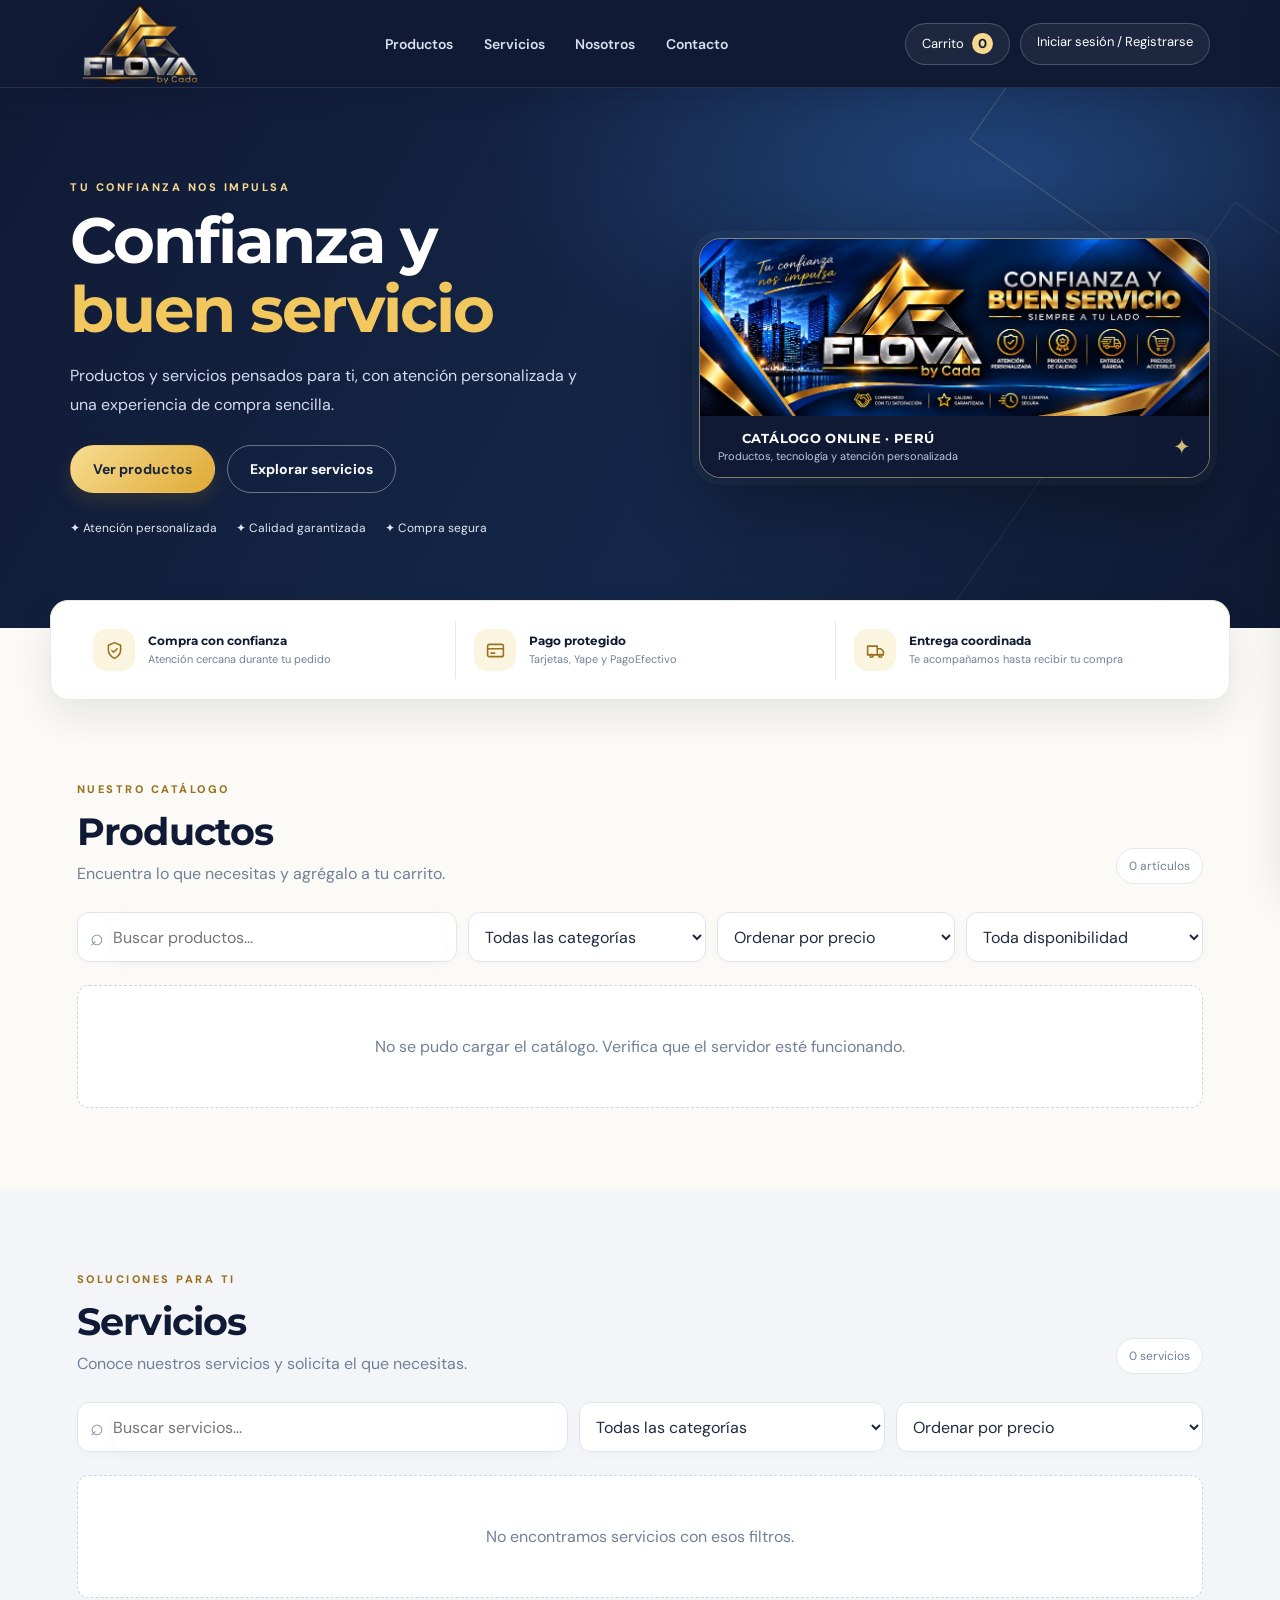
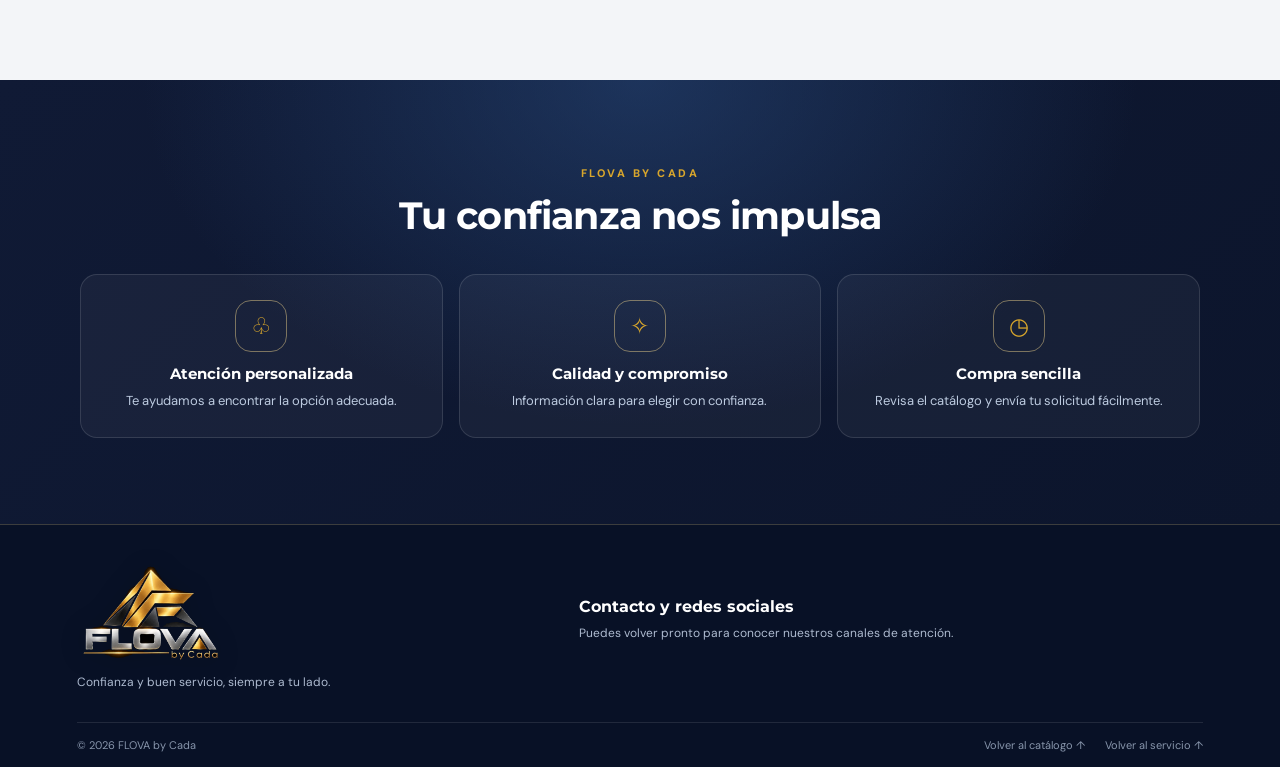
==== commit 4b79b656: "Mejora identidad visual y branding de FLOVA" ====
--- a/templates/index.html
+++ b/templates/index.html
@@ -7,7 +7,9 @@
   <meta name="description" content="FLOVA by Cada: productos y servicios con confianza y buen servicio.">
   <title>FLOVA by Cada | Catálogo y servicios</title>
   <link rel="stylesheet" href="/static/css/style.css">
+
   <link rel="stylesheet" href="/static/css/contact.css">
+  <link rel="stylesheet" href="/static/css/brand-refresh.css">
 </head>
 <body>
 <header class="site-header">
@@ -33,9 +35,14 @@
       <div class="hero-buttons"><a class="button button-gold" href="#productos">Ver productos</a><a class="button button-outline" href="#servicios">Explorar servicios</a></div>
       <div class="trust-points"><span>✦ Atención personalizada</span><span>✦ Calidad garantizada</span><span>✦ Compra segura</span></div>
     </div>
-    <div class="hero-emblem"><img class="hero-logo-img" src="/static/flova-logo-transparent.png" alt="Logotipo original de FLOVA by Cada"></div>
+    <div class="hero-emblem hero-brand-panel"><img class="hero-logo-img" src="/static/flova-banner-reference.jpeg" alt="FLOVA by Cada: confianza y buen servicio"><div class="hero-panel-caption"><span><strong>CATÁLOGO ONLINE · PERÚ</strong><small>Productos, tecnología y atención personalizada</small></span><span class="hero-panel-arrow" aria-hidden="true">✦</span></div></div>
   </section>
 
+  <section class="brand-benefits" aria-label="Beneficios de comprar en FLOVA">
+    <div class="brand-benefit"><span class="brand-benefit-icon" aria-hidden="true"><svg viewBox="0 0 24 24"><path d="M12 3 19 6v5c0 4.6-2.9 8-7 10-4.1-2-7-5.4-7-10V6l7-3Z"/><path d="m9 12 2 2 4-4"/></svg></span><p><strong>Compra con confianza</strong><small>Atención cercana durante tu pedido</small></p></div>
+    <div class="brand-benefit"><span class="brand-benefit-icon" aria-hidden="true"><svg viewBox="0 0 24 24"><rect x="3" y="5" width="18" height="14" rx="2"/><path d="M3 10h18M7 15h4"/></svg></span><p><strong>Pago protegido</strong><small>Tarjetas, Yape y PagoEfectivo</small></p></div>
+    <div class="brand-benefit"><span class="brand-benefit-icon" aria-hidden="true"><svg viewBox="0 0 24 24"><path d="M3 7h11v10H3zM14 10h4l3 3v4h-7z"/><circle cx="7.5" cy="18" r="1.8"/><circle cx="17.5" cy="18" r="1.8"/></svg></span><p><strong>Entrega coordinada</strong><small>Te acompañamos hasta recibir tu compra</small></p></div>
+  </section>
   <section class="catalog-section" id="productos">
     <div class="section-heading"><div><p class="eyebrow">NUESTRO CATÁLOGO</p><h2>Productos</h2><p>Encuentra lo que necesitas y agrégalo a tu carrito.</p></div><span class="section-count" id="product-count">0 artículos</span></div>
     <div class="filters">
--- a/static/css/style.css
+++ b/static/css/style.css
@@ -65,3 +65,10 @@
 .mp-payment-line{display:block;margin-bottom:7px}.mp-payment-line small{display:block;color:var(--muted);font-size:9px;font-weight:500;margin-top:2px}.mp-risk-note{display:block;color:#8d4b34;font-size:10px;font-style:normal;font-weight:600;margin-top:6px}
 .chargeback-panel{margin-top:18px}.chargeback-search{grid-template-columns:minmax(220px,1fr) auto;justify-content:start}.chargeback-search .button{min-height:38px}.chargeback-result-card{margin-top:12px}.mp-order-status.pending{background:#fff5dc;color:#8b6414}.chargeback-data{grid-template-columns:repeat(3,minmax(0,1fr))}.chargeback-data>span{line-height:1.5}.chargeback-documents{margin-top:18px;border-top:1px solid #edf0f4;padding-top:14px}.chargeback-documents h3{font:700 13px Montserrat,sans-serif;margin:0 0 10px;color:var(--navy)}.chargeback-doc{display:flex;justify-content:space-between;align-items:center;gap:12px;border:1px solid var(--line);border-radius:9px;padding:11px;margin-top:8px}.chargeback-doc>div{display:grid;gap:4px;min-width:0}.chargeback-doc strong{font-size:11px;overflow-wrap:anywhere}.chargeback-doc small,.chargeback-doc>span{font-size:10px;color:var(--muted);overflow-wrap:anywhere}.chargeback-doc a{font-size:10px;font-weight:700;color:#815d18;white-space:nowrap}.chargeback-upload-form{display:grid;gap:10px;margin-top:14px;padding:14px;border:1px dashed #d7dee8;border-radius:9px;background:#fafbfd}.chargeback-upload-form label{display:grid;gap:8px;font-size:11px;font-weight:700;color:#43516a}.chargeback-upload-form input{font-size:11px}.chargeback-upload-form small{font-size:10px;line-height:1.5;color:var(--muted)}.chargeback-upload-form button{justify-self:start}@media(max-width:760px){.chargeback-search{grid-template-columns:1fr}.chargeback-search .button{width:100%}.chargeback-data{grid-template-columns:1fr}.chargeback-doc{align-items:flex-start;flex-direction:column}.chargeback-upload-form button{width:100%}}
 .mp-methods-box{border:1px solid #e1e6ee;border-radius:11px;background:#fafbfd;padding:15px;margin:0 0 17px}.mp-methods-box>strong{display:block;color:var(--navy);font-size:12px}.mp-methods-box>p{font-size:10px;line-height:1.55;color:var(--muted);margin:6px 0 0}.mp-methods-list{display:grid;grid-template-columns:repeat(auto-fit,minmax(180px,1fr));gap:8px;margin-top:12px}.mp-method-group{display:grid;gap:5px;border:1px solid #e6eaf0;border-radius:8px;background:#fff;padding:10px}.mp-method-group strong{font-size:10px;color:#43516a}.mp-method-group span{font-size:10px;line-height:1.5;color:var(--muted)}
+.password-input-wrap{position:relative;display:flex;align-items:center}.password-input-wrap input{width:100%;padding-right:48px!important}.password-toggle{position:absolute;right:9px;top:50%;transform:translateY(-50%);width:34px;height:34px;border:0;border-radius:50%;background:transparent;color:#5c687c;cursor:pointer;font-size:18px;display:grid;place-items:center}.password-toggle:hover{background:#f1f3f7;color:#16233c}.password-toggle:focus-visible{outline:2px solid #d79d24;outline-offset:2px}
+
+[hidden]{display:none!important}
+.payment-method-picker{display:grid;gap:9px;margin:12px 0 16px;padding:0;border:0}.payment-method-picker legend{font-size:12px;font-weight:800;color:var(--navy);margin-bottom:7px}.payment-method-card{display:grid;grid-template-columns:20px 42px minmax(0,1fr) 18px;align-items:center;gap:12px;padding:13px 15px;border:1px solid #dfe4ed;border-radius:10px;background:#fff;cursor:pointer;transition:border-color .15s,background .15s}.payment-method-card:has(input:checked){border-color:#d29a27;background:#fffdf8;box-shadow:0 0 0 3px #f7bd4320}.payment-method-card input{accent-color:#b47c19;margin:0;width:16px;height:16px}.payment-method-icon{width:40px;height:40px;display:grid;place-items:center;border-radius:11px;background:#edf3fb;color:#13447f;font-size:20px;font-weight:800}.payment-method-icon.yape-icon{background:#74278c;color:#fff}.payment-method-icon.cash-icon{font-size:10px;background:#fff2cd;color:#885b08}.payment-method-copy{display:grid;gap:4px}.payment-method-copy strong{font-size:12px;color:var(--navy)}.payment-method-copy small{font-size:10px;color:var(--muted);line-height:1.45}.payment-method-card .payment-option-check{visibility:hidden;color:#14865c}.payment-method-card:has(input:checked) .payment-option-check{visibility:visible}.payment-detail-panel{padding:15px;border:1px solid #e1e6ee;border-radius:10px;background:#fafbfd;margin:0 0 16px}.payment-detail-panel h3{margin:0 0 7px;font:700 14px Montserrat,sans-serif;color:var(--navy)}.payment-detail-panel>p{font-size:11px;line-height:1.55;margin:0 0 12px;color:var(--muted)}.payment-input-grid{display:grid;grid-template-columns:repeat(2,minmax(0,1fr));gap:12px}.payment-input-grid label{display:grid;gap:6px;font-size:11px;font-weight:700;color:#43516a}.payment-input-grid input{width:100%;padding:11px 12px;border:1px solid #dce2eb;border-radius:8px;background:#fff;color:var(--ink);font-size:12px;font-weight:400}.payment-help{display:block;margin-top:9px;color:var(--muted);font-size:10px;line-height:1.5}.payment-config-message{padding:10px 12px;margin:0 0 12px;border-radius:8px;background:#fff2ee;color:#a43b2e;font-size:11px;line-height:1.5}
+.order-result-page{min-height:100vh;background:#f1f4f8}.order-result-shell{width:min(1120px,calc(100% - 36px));margin:28px auto 48px}.order-result-shell>.checkout-text-link{display:inline-block;margin-bottom:14px;color:#775610;font-weight:700}.order-result-card{padding:25px;background:#fff;border:1px solid #e2e7f0;border-radius:16px;box-shadow:0 14px 38px #091a3910}.order-result-status{display:flex;align-items:center;gap:14px;padding:7px 0 20px}.order-result-status>span{width:34px;height:34px;display:grid;place-items:center;border-radius:50%;font-size:20px;font-weight:800}.order-result-status.approved>span{background:#e6f7ed;color:#168155}.order-result-status.pending>span{background:#fff4d9;color:#a36d0b}.order-result-status.failed>span{background:#fde9e9;color:#b63640}.order-result-status h1{font:700 23px Montserrat,sans-serif;color:var(--navy);margin:0 0 5px}.order-result-status p{font-size:12px;color:var(--muted);margin:0}.order-result-top{display:flex;justify-content:space-between;align-items:center;gap:15px;padding:16px 0;border-top:1px solid var(--line);border-bottom:1px solid var(--line)}.order-result-top>div{display:grid;gap:5px}.order-result-top>div span{font:700 16px Montserrat,sans-serif;color:var(--navy)}.order-result-top small{color:var(--muted);font-size:10px}.order-result-top>strong{text-align:right;font-size:10px;color:var(--muted)}.order-result-top b{display:inline-block;margin-top:4px;color:#eb9f00;font:800 24px Montserrat,sans-serif}.order-tracking{padding-top:21px}.order-tracking>h2{font:700 17px Montserrat,sans-serif;color:var(--navy);margin-bottom:0}.order-result-timeline{display:grid;grid-template-columns:repeat(4,minmax(0,1fr));gap:8px;margin:26px 12px 30px;position:relative}.order-result-timeline:before{content:"";height:3px;background:#e0e5ed;position:absolute;top:13px;left:11%;right:11%}.order-result-step{display:flex;align-items:center;flex-direction:column;gap:8px;position:relative;text-align:center}.order-result-step span{width:28px;height:28px;border-radius:50%;display:grid;place-items:center;background:#e7ebf2;color:#8792a4;font-size:11px;font-weight:800;border:2px solid #fff;z-index:1}.order-result-step.active span{background:#31b476;color:white;box-shadow:0 0 0 3px #31b47630}.order-result-step small{font-size:10px;color:#768197;line-height:1.35}.order-result-step.active small{color:var(--navy);font-weight:800}.payment-instructions{padding:17px;border:1px solid #f0dfa9;border-radius:11px;background:#fff9e9;margin:0 0 22px}.payment-instructions h3{font:700 14px Montserrat,sans-serif;margin:0 0 9px;color:#77530b}.payment-instructions p{font-size:12px;color:#4d5b70;margin:6px 0}.payment-instructions code{font-size:15px;font-weight:800;color:#061329;letter-spacing:1px}.payment-instructions .button{margin-top:8px}.order-result-columns{display:grid;grid-template-columns:1fr 1fr;gap:20px;border-top:1px solid var(--line);padding-top:17px}.order-result-columns h3{font:700 12px Montserrat,sans-serif;color:var(--navy);margin:0 0 9px}.order-result-columns p{font-size:11px;color:#617087;line-height:1.5;margin:5px 0}.order-result-item{display:flex;justify-content:space-between;gap:10px;padding-bottom:6px;border-bottom:1px solid #edf0f4}.order-result-item strong{white-space:nowrap;color:var(--ink)}.order-result-account-link{margin-top:20px}
+@media(max-width:680px){.payment-input-grid{grid-template-columns:1fr}.order-result-shell{width:calc(100% - 20px);margin:14px auto 25px}.order-result-card{padding:17px 13px}.order-result-status h1{font-size:19px}.order-result-timeline{margin:22px 0 25px;gap:4px}.order-result-step small{font-size:9px}.order-result-columns{grid-template-columns:1fr}.order-result-top b{font-size:20px}}
+.account-order-followup{margin-top:8px;justify-self:start;font-size:10px}
--- a/static/css/brand-refresh.css
+++ b/static/css/brand-refresh.css
@@ -0,0 +1,192 @@
+:root {
+  --navy: #101a35; --navy2: #182747; --blue: #2455a6; --gold: #d8a62c; --gold2: #f6d98e;
+  --ink: #202b40; --muted: #728096; --line: #e4e8ef; --paper: #fff; --soft: #f6f7fa;
+  --green: #17865c; --red: #c73c48; --shadow: 0 18px 48px rgba(16,26,53,.09);
+}
+body { background:#fbfaf7; color:var(--ink); }
+.site-header,.checkout-header,.account-header,.admin-topbar { background:#101a35; border-bottom:1px solid rgba(255,255,255,.11); box-shadow:0 8px 24px rgba(7,16,36,.12); }
+.site-header { height:88px; padding-inline:clamp(20px,5.5vw,88px); }
+.brand { flex:0 0 auto; }
+.brand-logo-img { width:138px; height:82px; object-fit:contain; background:transparent!important; border-radius:0!important; filter:drop-shadow(0 3px 12px rgba(0,0,0,.18)); }
+.main-nav { gap:clamp(18px,2.4vw,36px); }
+.main-nav a { position:relative; padding:10px 0; font-weight:600; transition:color .2s; }
+.main-nav a::after { content:""; position:absolute; left:0; right:100%; bottom:3px; height:2px; background:var(--gold2); transition:right .2s ease; }
+.main-nav a:hover { color:var(--gold2); }
+.main-nav a:hover::after { right:0; }
+.header-actions { gap:10px; }
+.icon-button,.admin-link { min-height:42px; border-radius:999px; padding:9px 16px; border-color:rgba(255,255,255,.2); background:rgba(255,255,255,.06); transition:background .2s,border-color .2s,transform .2s; }
+.icon-button:hover,.admin-link:hover { background:rgba(255,255,255,.13); border-color:var(--gold2); transform:translateY(-1px); }
+.icon-button span { background:var(--gold2); color:var(--navy); }
+.hero { min-height:540px; display:grid; grid-template-columns:minmax(0,1.05fr) minmax(360px,.95fr); gap:clamp(28px,5vw,76px); align-items:center; padding:64px clamp(24px,5.5vw,88px); background:radial-gradient(ellipse at 78% 15%,rgba(44,91,163,.55),transparent 36%),linear-gradient(120deg,#101a35 0%,#142748 58%,#0e1932 100%); }
+.hero::before { width:450px;height:450px;right:-230px;top:-230px;border-color:rgba(246,217,142,.2); }
+.hero::after { width:520px;height:520px;right:-280px;top:40%;border-color:rgba(255,255,255,.07); }
+.hero-content { max-width:590px; }
+.hero .eyebrow { color:var(--gold2); }
+.hero h1 { font-size:clamp(39px,5vw,66px); letter-spacing:-2px; }
+.hero h1 span { color:#f2c85e; }
+.hero-copy { max-width:510px; font-size:16px; line-height:1.8; color:#d4dced; }
+.hero-buttons { margin:25px 0 27px; }
+.hero .button-gold { border-radius:999px; padding:14px 22px; background:linear-gradient(135deg,#f8dc91,#dfaa36); }
+.hero .button-outline { border-radius:999px; border-color:rgba(255,255,255,.38); padding:14px 22px; }
+.hero .button-outline:hover { border-color:var(--gold2); background:rgba(255,255,255,.07); }
+.trust-points { gap:12px 19px; color:#e3e9f3; }
+.trust-points span { display:inline-flex; align-items:center; gap:7px; }
+.hero-emblem { width:100%; max-width:590px; margin:0; filter:none; }
+.hero-brand-panel { position:relative; overflow:hidden; border:1px solid rgba(246,217,142,.5); border-radius:22px; background:#07152d; box-shadow:0 26px 70px rgba(0,0,0,.3),0 0 0 7px rgba(255,255,255,.035); }
+.hero-brand-panel::after { content:""; position:absolute; inset:0; background:linear-gradient(100deg,transparent 55%,rgba(11,20,40,.18)); pointer-events:none; }
+.hero-brand-panel .hero-logo-img { width:100%; height:auto; aspect-ratio:1030/360; object-fit:cover; }
+.hero-panel-caption { display:flex; align-items:center; gap:12px; padding:14px 18px; color:#fff; background:#101a35; }
+.hero-panel-caption>span:first-child { display:grid; gap:3px; }
+.hero-panel-caption strong { font:700 13px Montserrat,sans-serif; letter-spacing:.3px; }
+.hero-panel-caption small { color:#bac6d9; font-size:11px; }
+.hero-panel-arrow { margin-left:auto; color:var(--gold2); font-size:21px; }
+.brand-benefits { position:relative; z-index:2; width:min(1180px,calc(100% - 48px)); margin:-28px auto 0; padding:20px 24px; display:grid; grid-template-columns:repeat(3,minmax(0,1fr)); gap:10px; border:1px solid #ece7d9; border-radius:18px; background:#fff; box-shadow:0 16px 40px rgba(16,26,53,.09); }
+.brand-benefit { display:flex; align-items:center; gap:13px; padding:8px 18px; }
+.brand-benefit+.brand-benefit { border-left:1px solid var(--line); }
+.brand-benefit-icon { width:42px;height:42px;flex:0 0 auto;display:grid;place-items:center;border-radius:14px;background:#fbf4df;color:#9a711c; }
+.brand-benefit-icon svg { width:21px;height:21px;fill:none;stroke:currentColor;stroke-width:1.8;stroke-linecap:round;stroke-linejoin:round; }
+.brand-benefit p { display:grid;gap:4px;margin:0; }
+.brand-benefit strong { color:var(--navy);font:700 12px Montserrat,sans-serif; }
+.brand-benefit small { color:var(--muted);font-size:11px;line-height:1.45; }
+.catalog-section,.services-section { padding:82px clamp(20px,6vw,92px); }
+.catalog-section { background:#fbfaf7; }
+.services-section { background:#f3f5f8; }
+.section-heading { max-width:1280px;margin:0 auto 28px; }
+.section-heading h2,.trust-section h2 { letter-spacing:-.8px; }
+.section-heading .eyebrow { color:#9a711c; }
+.filters { max-width:1280px;margin:25px auto 23px;gap:11px; }
+.filters input,.filters select,.search-field { min-height:48px;border-radius:12px;border-color:#e0e5ed;box-shadow:0 3px 11px rgba(16,26,53,.025); }
+.filters input:focus,.filters select:focus { border-color:var(--gold)!important;box-shadow:0 0 0 4px rgba(216,166,44,.13); }
+.product-grid { max-width:1280px;margin-inline:auto;gap:20px; }
+.product-card { border-radius:17px;border-color:#e8ebf0;box-shadow:0 5px 18px rgba(17,31,57,.035); }
+.product-card:hover { transform:translateY(-5px);box-shadow:0 20px 42px rgba(17,31,57,.12); }
+.product-image { height:218px;background:linear-gradient(145deg,#f6f3eb,#e9eef6); }
+.product-image img { transition:transform .35s ease; }
+.product-card:hover .product-image img { transform:scale(1.035); }
+.product-info { padding:18px; }
+.product-info h3 { font-size:14px;line-height:1.45; }
+.product-description { min-height:58px;font-size:12px; }
+.price { color:#172541;font-size:19px; }
+.add-button { border-radius:999px;padding:11px 14px;background:#142746;transition:background .2s,transform .2s; }
+.add-button:hover:not(:disabled) { background:#234c83;transform:translateY(-1px); }
+.stock-badge { border:1px solid rgba(255,255,255,.75);box-shadow:0 4px 12px rgba(16,26,53,.08); }
+.trust-section { padding:86px 24px;background:radial-gradient(ellipse at 50% 0%,rgba(43,79,133,.5),transparent 55%),linear-gradient(135deg,#101a35,#0c152c); }
+.trust-section h2 { font-size:clamp(28px,3vw,40px); }
+.trust-grid { max-width:1120px;gap:16px; }
+.trust-grid article { border-radius:17px;background:rgba(255,255,255,.045);border-color:rgba(255,255,255,.12);transition:transform .2s,background .2s; }
+.trust-grid article:hover { transform:translateY(-4px);background:rgba(255,255,255,.075); }
+.trust-grid article>span { width:52px;height:52px;margin-inline:auto;display:grid;place-items:center;border:1px solid rgba(246,217,142,.45);border-radius:16px;font-size:23px; }
+.site-footer { display:block;padding:0 clamp(20px,6vw,90px);background:#081126;border-top:1px solid rgba(246,217,142,.22); }
+.footer-main { max-width:1280px;margin:auto;padding:40px 0 30px;display:grid;grid-template-columns:minmax(220px,.85fr) minmax(300px,1.15fr);align-items:center;gap:40px; }
+.footer-about { display:grid;justify-items:start;gap:12px; }
+.footer-about p { color:#aebbd0;font-size:12px;line-height:1.6; }
+.footer-brand .brand-logo-img { width:148px;height:96px; }
+.footer-contact h2 { margin-bottom:8px;color:#fff;font:700 16px Montserrat,sans-serif; }
+.footer-contact p { color:#aebbd0;font-size:12px; }
+.footer-contact-link { border:1px solid rgba(255,255,255,.15);border-radius:999px;background:rgba(255,255,255,.05);transition:.2s; }
+.footer-contact-link:hover { border-color:var(--gold2);background:rgba(255,255,255,.1);transform:translateY(-1px); }
+.footer-bottom { max-width:1280px;margin:auto;border-top:1px solid rgba(255,255,255,.1);padding:15px 0; }
+.button { border-radius:11px;transition:transform .18s,box-shadow .18s,background .18s; }
+.button:hover { transform:translateY(-2px); }
+.button-gold { background:linear-gradient(135deg,#f8dc91,#e4ae39);box-shadow:0 8px 18px rgba(186,134,28,.18); }
+.button-gold:hover { box-shadow:0 12px 24px rgba(186,134,28,.24); }
+.button-outline { border-radius:11px; }
+.cart-drawer { border-radius:20px 0 0 20px;padding:26px; }
+.drawer-head { padding-bottom:16px;border-bottom:1px solid var(--line); }
+.cart-summary { border-top:1px solid var(--line); }
+.empty-cart { padding:25px 12px;border-radius:14px;background:#f7f8fa; }
+.image-preview-figure { border-radius:18px;overflow:hidden;box-shadow:var(--shadow); }
+.image-preview-close { background:#101a35;border:1px solid rgba(255,255,255,.3); }
+.checkout-header { height:86px;padding-inline:clamp(20px,5.5vw,80px); }
+.checkout-header .brand-logo-img,.account-header .brand-logo-img { width:138px;height:82px; }
+.account-back-link { border-radius:999px;padding:10px 15px;background:rgba(255,255,255,.08);border:1px solid rgba(255,255,255,.17); }
+.checkout-page { background:#f4f6f9; }
+.checkout-shell { width:min(1260px,calc(100% - 40px)); }
+.checkout-title { margin-bottom:22px; }
+.checkout-title h1 { letter-spacing:-1px; }
+.checkout-stepper { max-width:730px; }
+.checkout-step { min-height:48px;border-radius:999px; }
+.checkout-step.active,.checkout-step.complete { box-shadow:0 5px 16px rgba(16,26,53,.09); }
+.checkout-main,.checkout-summary-card,.checkout-stage { border-radius:18px; }
+.checkout-main { box-shadow:0 10px 32px rgba(16,26,53,.045); }
+.checkout-stage { padding:clamp(20px,3vw,34px); }
+.checkout-cart-card { border-radius:15px; }
+.checkout-summary-card { border-color:#e5e9ef;box-shadow:0 12px 30px rgba(16,26,53,.07); }
+.payment-method-card { grid-template-columns:20px 116px minmax(0,1fr) 18px;min-height:76px;border-radius:14px;padding:14px 16px; }
+.payment-method-card:hover { border-color:#d9c17c; }
+.payment-method-card:has(input:checked) { border-color:#d4a43b;background:#fffdf8;box-shadow:0 0 0 3px rgba(216,166,44,.13); }
+.payment-method-icon { width:auto;height:38px;min-width:102px;padding:0 10px;display:flex;justify-content:center;gap:6px;border:1px solid #e6ebf1;border-radius:10px;background:#fff;color:#152442; }
+.payment-method-icon.yape-icon { border:0;background:#74278c;color:#fff; }
+.payment-method-icon.cash-icon { border-color:#ead99e;background:#fff7df;color:#76570c; }
+.payment-logo-mp { display:inline-flex;align-items:center;gap:6px;white-space:nowrap; }
+.payment-logo-mp i { width:23px;height:23px;display:grid;place-items:center;border-radius:50%;background:#00a8e0;color:#fff;font:800 9px Montserrat,sans-serif;font-style:normal; }
+.payment-wordmark { font:800 12px Montserrat,sans-serif;letter-spacing:-.2px;white-space:nowrap; }
+.payment-method-copy strong { font:700 13px Montserrat,sans-serif; }
+.payment-method-copy small { font-size:11px; }
+.payment-detail-panel { border-radius:14px;padding:18px; }
+.secure-payment-note { border-radius:14px; }
+.checkout-stage-actions .button { min-height:46px;border-radius:11px; }
+.order-result-page { background:#f4f6f9; }
+.order-result-shell { margin-top:34px; }
+.order-result-card { border-color:#e7eaf0;border-radius:20px;box-shadow:0 16px 40px rgba(16,26,53,.07);padding:clamp(20px,3vw,34px); }
+.payment-instructions { border-radius:16px;border-color:#eee1bd;background:#fffaf0;padding:22px; }
+.order-result-account-link { border-radius:11px; }
+.customer-account-page { background:#f3f5f8; }
+.account-header { height:86px;padding-inline:clamp(20px,5vw,80px); }
+.account-shell { border-radius:20px;box-shadow:0 16px 40px rgba(16,26,53,.075); }
+.account-intro { background:radial-gradient(ellipse at 85% 10%,rgba(57,105,174,.45),transparent 38%),linear-gradient(150deg,#101a35,#173b70); }
+.account-benefits span { border-radius:999px; }
+.account-side-menu { border-radius:16px;overflow:hidden; }
+.account-menu-item.active { border-left-color:var(--gold); }
+.account-panel,.account-view,.account-order-card { border-radius:15px; }
+.saved-address-card,.payment-history-card { border-radius:13px; }
+.admin-page { background:#f3f5f8; }
+.admin-topbar { min-height:82px; }
+.admin-layout { gap:24px; }
+.admin-sidebar,.admin-main,.mp-orders-panel,.order-card { border-radius:16px; }
+.admin-sidebar { box-shadow:0 12px 30px rgba(16,26,53,.06); }
+.admin-title-row h1 { letter-spacing:-.8px; }
+.admin-table { border-radius:12px;overflow:hidden; }
+.login-page { background:radial-gradient(circle at 15% 8%,#2d4b79,transparent 32%),#101a35; }
+.login-card { border:1px solid rgba(255,255,255,.5);border-radius:22px;box-shadow:0 26px 70px rgba(0,0,0,.3); }
+.login-card .brand-logo-img { width:138px;height:92px; }
+@media(max-width:980px) {
+ .hero { grid-template-columns:minmax(0,1fr) minmax(300px,.86fr);gap:28px;padding-inline:32px; }
+ .hero h1 { font-size:clamp(37px,5vw,54px); }
+ .brand-benefit { padding-inline:10px; }
+ .site-header { padding-inline:24px; }
+ .main-nav { gap:16px; }
+}
+@media(max-width:760px) {
+ .site-header { height:76px;padding-inline:16px; }
+ .brand-logo-img { width:112px;height:70px; }
+ .header-actions { gap:6px; }
+ .icon-button,.admin-link { min-height:38px;padding:8px 11px;font-size:11px; }
+ .hero { display:flex;flex-direction:column;align-items:stretch;gap:30px;min-height:auto;padding:50px 22px 58px; }
+ .hero-content { max-width:640px; }
+ .hero h1 { font-size:clamp(36px,9vw,52px); }
+ .hero-brand-panel { width:100%;max-width:640px;align-self:center;border-radius:17px; }
+ .hero-panel-caption { padding:11px 14px; }
+ .brand-benefits { width:calc(100% - 28px);grid-template-columns:1fr;margin-top:-22px;padding:10px 15px;border-radius:16px; }
+ .brand-benefit { padding:9px 2px; }
+ .brand-benefit+.brand-benefit { border-left:0;border-top:1px solid var(--line); }
+ .catalog-section,.services-section { padding:62px 18px; }
+ .footer-main { grid-template-columns:1fr;gap:23px;padding:30px 0 22px; }
+ .footer-brand .brand-logo-img { width:122px;height:82px; }
+ .checkout-header,.account-header { height:72px;padding-inline:14px; }
+ .checkout-header .brand-logo-img,.account-header .brand-logo-img { width:112px;height:70px; }
+ .payment-method-card { grid-template-columns:18px 88px minmax(0,1fr) 14px;gap:8px;padding:11px 9px; }
+ .payment-method-icon { min-width:82px;padding-inline:5px;height:34px; }
+ .payment-wordmark { font-size:10px; }
+ .payment-logo-mp { gap:4px;font-size:10px; }
+ .payment-logo-mp i { width:20px;height:20px;font-size:8px; }
+ .login-card { padding:25px 20px; }
+}
+@media(max-width:420px) {
+ .brand-logo-img { width:100px; }
+ .header-actions .admin-link { max-width:126px;overflow:hidden;text-overflow:ellipsis;white-space:nowrap; }
+ .payment-method-card { grid-template-columns:17px 75px minmax(0,1fr) 12px;gap:6px; }
+ .payment-method-icon { min-width:72px; }
+ .payment-method-copy strong { font-size:11px; }
+ .payment-method-copy small { font-size:9px; }
+}
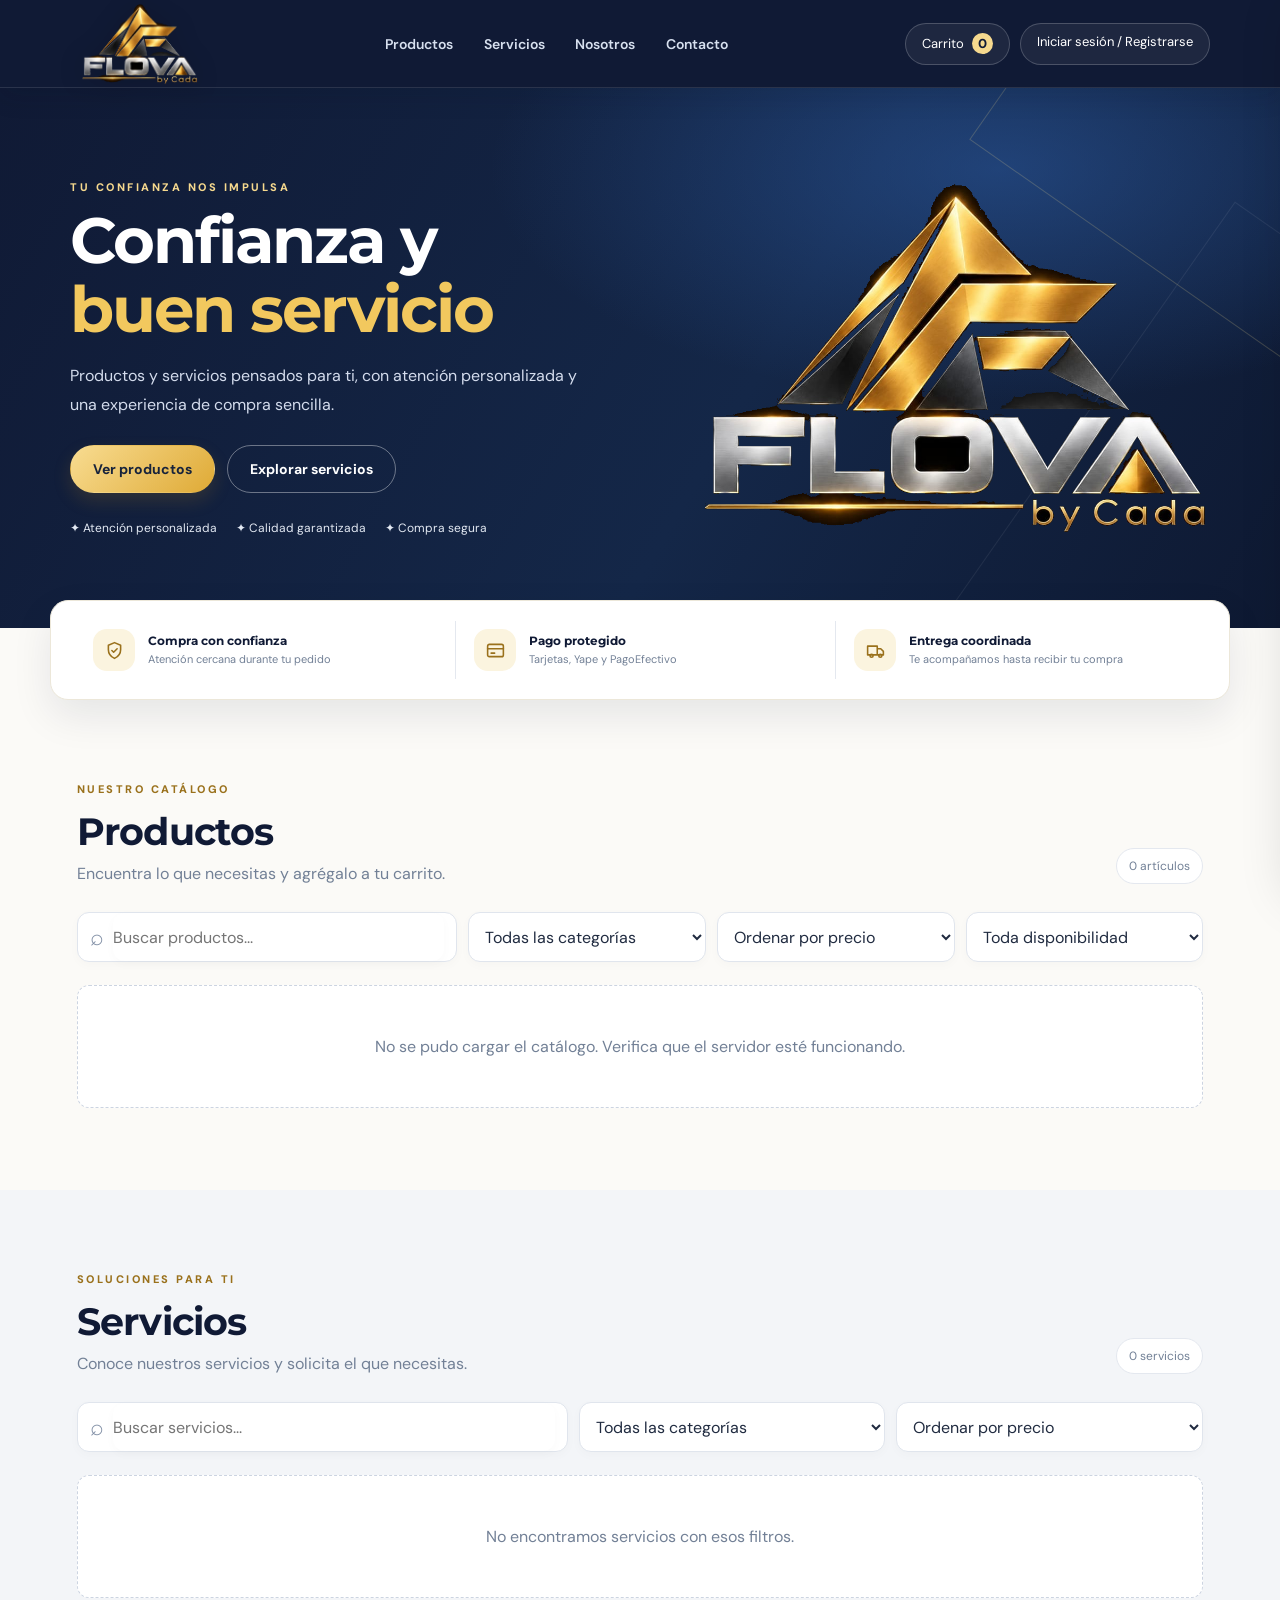
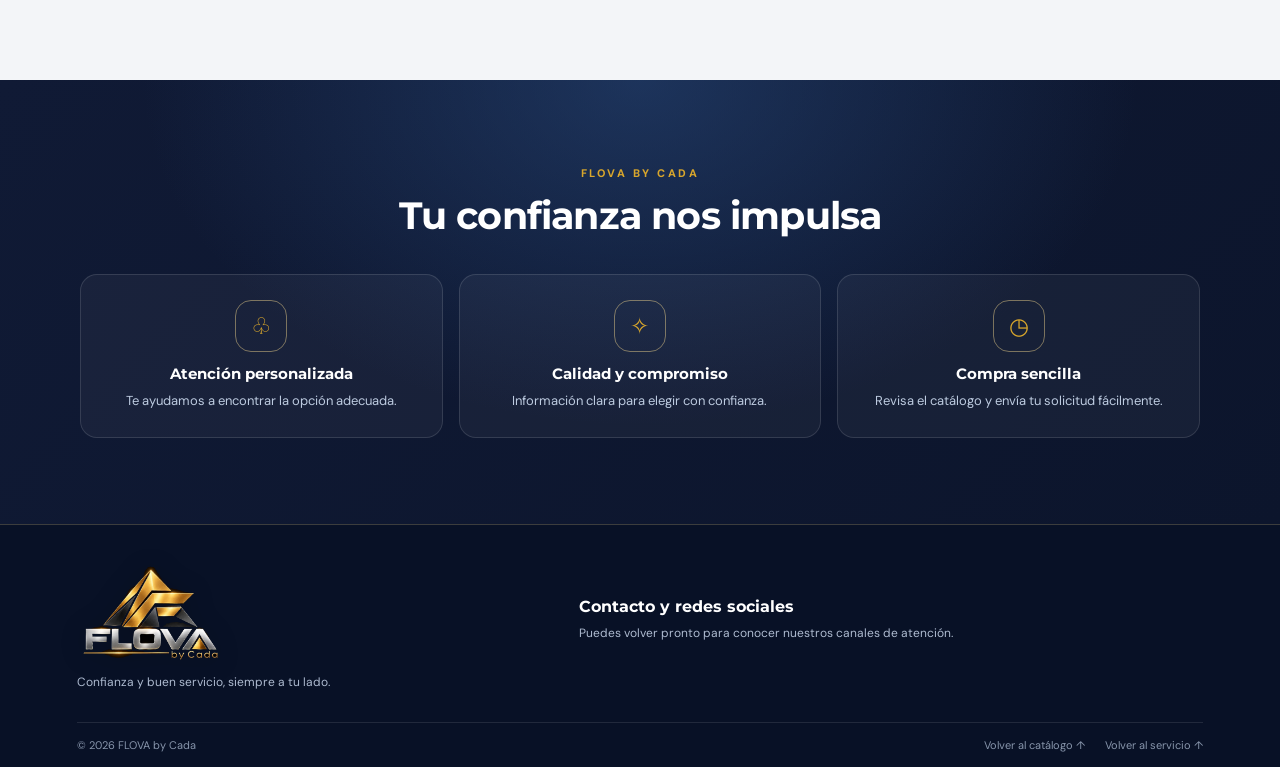
==== commit cc596207: "Restaura logo original en portada" ====
--- a/templates/index.html
+++ b/templates/index.html
@@ -35,7 +35,7 @@
       <div class="hero-buttons"><a class="button button-gold" href="#productos">Ver productos</a><a class="button button-outline" href="#servicios">Explorar servicios</a></div>
       <div class="trust-points"><span>✦ Atención personalizada</span><span>✦ Calidad garantizada</span><span>✦ Compra segura</span></div>
     </div>
-    <div class="hero-emblem hero-brand-panel"><img class="hero-logo-img" src="/static/flova-banner-reference.jpeg" alt="FLOVA by Cada: confianza y buen servicio"><div class="hero-panel-caption"><span><strong>CATÁLOGO ONLINE · PERÚ</strong><small>Productos, tecnología y atención personalizada</small></span><span class="hero-panel-arrow" aria-hidden="true">✦</span></div></div>
+    <div class="hero-emblem"><img class="hero-logo-img" src="/static/flova-logo-transparent.png" alt="Logotipo original de FLOVA by Cada"></div>
   </section>
 
   <section class="brand-benefits" aria-label="Beneficios de comprar en FLOVA">
--- a/static/css/brand-refresh.css
+++ b/static/css/brand-refresh.css
@@ -32,14 +32,6 @@
 .trust-points { gap:12px 19px; color:#e3e9f3; }
 .trust-points span { display:inline-flex; align-items:center; gap:7px; }
 .hero-emblem { width:100%; max-width:590px; margin:0; filter:none; }
-.hero-brand-panel { position:relative; overflow:hidden; border:1px solid rgba(246,217,142,.5); border-radius:22px; background:#07152d; box-shadow:0 26px 70px rgba(0,0,0,.3),0 0 0 7px rgba(255,255,255,.035); }
-.hero-brand-panel::after { content:""; position:absolute; inset:0; background:linear-gradient(100deg,transparent 55%,rgba(11,20,40,.18)); pointer-events:none; }
-.hero-brand-panel .hero-logo-img { width:100%; height:auto; aspect-ratio:1030/360; object-fit:cover; }
-.hero-panel-caption { display:flex; align-items:center; gap:12px; padding:14px 18px; color:#fff; background:#101a35; }
-.hero-panel-caption>span:first-child { display:grid; gap:3px; }
-.hero-panel-caption strong { font:700 13px Montserrat,sans-serif; letter-spacing:.3px; }
-.hero-panel-caption small { color:#bac6d9; font-size:11px; }
-.hero-panel-arrow { margin-left:auto; color:var(--gold2); font-size:21px; }
 .brand-benefits { position:relative; z-index:2; width:min(1180px,calc(100% - 48px)); margin:-28px auto 0; padding:20px 24px; display:grid; grid-template-columns:repeat(3,minmax(0,1fr)); gap:10px; border:1px solid #ece7d9; border-radius:18px; background:#fff; box-shadow:0 16px 40px rgba(16,26,53,.09); }
 .brand-benefit { display:flex; align-items:center; gap:13px; padding:8px 18px; }
 .brand-benefit+.brand-benefit { border-left:1px solid var(--line); }
@@ -165,8 +157,6 @@
  .hero { display:flex;flex-direction:column;align-items:stretch;gap:30px;min-height:auto;padding:50px 22px 58px; }
  .hero-content { max-width:640px; }
  .hero h1 { font-size:clamp(36px,9vw,52px); }
- .hero-brand-panel { width:100%;max-width:640px;align-self:center;border-radius:17px; }
- .hero-panel-caption { padding:11px 14px; }
  .brand-benefits { width:calc(100% - 28px);grid-template-columns:1fr;margin-top:-22px;padding:10px 15px;border-radius:16px; }
  .brand-benefit { padding:9px 2px; }
  .brand-benefit+.brand-benefit { border-left:0;border-top:1px solid var(--line); }
@@ -189,4 +179,157 @@
  .payment-method-icon { min-width:72px; }
  .payment-method-copy strong { font-size:11px; }
  .payment-method-copy small { font-size:9px; }
-}+}
+/* Checkout: keep FLOVA branding visible and give payment marks room to read. */
+.checkout-header {
+  position: sticky;
+  top: 0;
+  z-index: 50;
+  justify-content: space-between;
+}
+.checkout-header .brand {
+  display: inline-flex;
+  align-items: center;
+  min-width: 148px;
+}
+.checkout-header .brand-logo-img {
+  display: block;
+  object-fit: contain;
+  object-position: left center;
+}
+.payment-method-card {
+  grid-template-columns: 20px 138px minmax(0, 1fr) 18px;
+  min-height: 82px;
+}
+.payment-method-icon {
+  box-sizing: border-box;
+  width: 130px;
+  min-width: 0;
+  height: 48px;
+  padding: 0 9px;
+  flex: none;
+  overflow: visible;
+  border-radius: 12px;
+}
+.payment-method-icon.yape-icon {
+  width: 82px;
+  min-width: 82px;
+  background: #74278c;
+  color: #fff;
+}
+.payment-method-icon.cash-icon {
+  width: 130px;
+  min-width: 0;
+  background: #fff5d9;
+  color: #754f00;
+}
+.payment-logo-mp { gap: 8px; }
+.payment-logo-mp i { width: 28px; height: 28px; font-size: 10px; }
+.payment-logo-mp > span { font-size: 13px; }
+.payment-wordmark { display: inline-block; font-size: 13px; }
+.payment-method-copy { min-width: 0; }
+.payment-method-copy strong, .payment-method-copy small { overflow-wrap: anywhere; }
+.payment-method-card:focus-within { outline: 3px solid rgba(59, 103, 255, .18); outline-offset: 2px; }
+@media (max-width: 680px) {
+  .checkout-header { position: sticky; top: 0; z-index: 50; }
+  .checkout-header .brand { min-width: 112px; }
+  .payment-method-card { grid-template-columns: 18px 94px minmax(0, 1fr) 14px; gap: 8px; }
+  .payment-method-icon { width: 90px; height: 42px; padding-inline: 5px; }
+  .payment-method-icon.yape-icon { width: 66px; min-width: 66px; }
+  .payment-method-icon.cash-icon { width: 90px; }
+  .payment-logo-mp { gap: 4px; }
+  .payment-logo-mp i { width: 22px; height: 22px; font-size: 8px; }
+  .payment-logo-mp > span, .payment-wordmark { font-size: 10px; }
+}
+@media (max-width: 420px) {
+  .payment-method-card { grid-template-columns: 17px 80px minmax(0, 1fr) 12px; gap: 6px; padding-inline: 8px; }
+  .payment-method-icon { width: 78px; }
+  .payment-method-icon.yape-icon { width: 60px; min-width: 60px; }
+  .payment-method-icon.cash-icon { width: 78px; }
+  .payment-logo-mp > span, .payment-wordmark { font-size: 9px; }
+}
+
+/* Checkout visual system: fixed brand bar and clean payment-logo rows. */
+.checkout-page { padding-top: 76px; }
+.checkout-header {
+  position: fixed;
+  inset: 0 0 auto;
+  z-index: 1000;
+  box-sizing: border-box;
+  height: 76px;
+  min-height: 76px;
+  padding: 0 clamp(20px, 5vw, 76px);
+  display: flex;
+  align-items: center;
+  justify-content: space-between;
+  gap: 24px;
+  background: #101a35;
+  box-shadow: 0 5px 22px rgba(10, 20, 42, .17);
+}
+.checkout-header .brand { flex: 0 0 auto; display: flex; align-items: center; }
+.checkout-header .brand-logo-img { display: block; width: 150px; height: 62px; object-fit: contain; object-position: left center; }
+.checkout-header-note { display: inline-flex; align-items: center; gap: 8px; color: #e0e7f2; font-size: 12px; font-weight: 600; }
+.checkout-lock-icon { width: 17px; height: 17px; fill: none; stroke: #a9d7b9; stroke-width: 1.7; stroke-linecap: round; stroke-linejoin: round; }
+.checkout-header .account-back-link { flex: 0 0 auto; color: #fff; }
+.checkout-shell { margin-top: 28px; }
+.payment-method-picker { gap: 10px; }
+.payment-method-picker legend { margin-bottom: 5px; }
+.payment-method-card {
+  grid-template-columns: 20px 156px minmax(0, 1fr) 18px;
+  gap: 16px;
+  min-height: 84px;
+  padding: 13px 18px;
+  border: 1px solid #e1e6ee;
+  border-radius: 13px;
+  background: #fff;
+  box-shadow: 0 2px 8px rgba(14, 32, 63, .025);
+}
+.payment-method-card:hover { border-color: #c6d1e1; background: #fcfdff; }
+.payment-method-card:has(input:checked) { border-color: #d5a53a; background: #fffdf8; box-shadow: 0 0 0 3px rgba(216, 166, 44, .12); }
+.payment-method-icon,
+.payment-method-icon.yape-icon,
+.payment-method-icon.cash-icon {
+  box-sizing: border-box;
+  width: 156px;
+  min-width: 0;
+  height: 54px;
+  padding: 0;
+  display: flex;
+  align-items: center;
+  justify-content: flex-start;
+  border: 0;
+  border-radius: 0;
+  background: transparent;
+  overflow: visible;
+}
+.payment-method-icon img { display: block; width: 100%; max-width: 146px; max-height: 50px; object-fit: contain; object-position: left center; }
+.payment-method-icon.yape-icon img { width: 52px; height: 52px; object-position: center; }
+.payment-method-icon.cash-icon img { width: 146px; max-height: 34px; }
+.payment-method-copy { min-width: 0; gap: 5px; }
+.payment-method-copy strong { color: #12203a; font: 700 14px Montserrat, sans-serif; }
+.payment-method-copy small { color: #71809a; font-size: 11px; line-height: 1.45; }
+.payment-option-check { justify-self: end; font-size: 17px; font-weight: 800; }
+@media (max-width: 680px) {
+  .checkout-page { padding-top: 64px; }
+  .checkout-header { height: 64px; min-height: 64px; padding-inline: 14px; gap: 8px; }
+  .checkout-header .brand-logo-img { width: 116px; height: 52px; }
+  .checkout-header-note { font-size: 10px; gap: 5px; }
+  .checkout-lock-icon { width: 14px; height: 14px; }
+  .checkout-header .account-back-link { padding: 8px 11px; font-size: 11px; }
+  .checkout-shell { margin-top: 22px; }
+  .payment-method-card { grid-template-columns: 18px 94px minmax(0, 1fr) 14px; gap: 9px; min-height: 74px; padding: 10px 9px; }
+  .payment-method-icon, .payment-method-icon.yape-icon, .payment-method-icon.cash-icon { width: 94px; height: 48px; }
+  .payment-method-icon img { max-width: 90px; max-height: 42px; }
+  .payment-method-icon.yape-icon img { width: 46px; height: 46px; }
+  .payment-method-icon.cash-icon img { max-width: 90px; max-height: 25px; }
+  .payment-method-copy strong { font-size: 11px; }
+  .payment-method-copy small { font-size: 9px; }
+}
+@media (max-width: 390px) {
+  .checkout-header-note { display: none; }
+  .checkout-header { justify-content: space-between; }
+  .payment-method-card { grid-template-columns: 17px 78px minmax(0, 1fr) 12px; gap: 7px; }
+  .payment-method-icon, .payment-method-icon.yape-icon, .payment-method-icon.cash-icon { width: 78px; }
+  .payment-method-icon img, .payment-method-icon.cash-icon img { max-width: 76px; }
+  .payment-method-icon.yape-icon img { width: 44px; height: 44px; }
+}
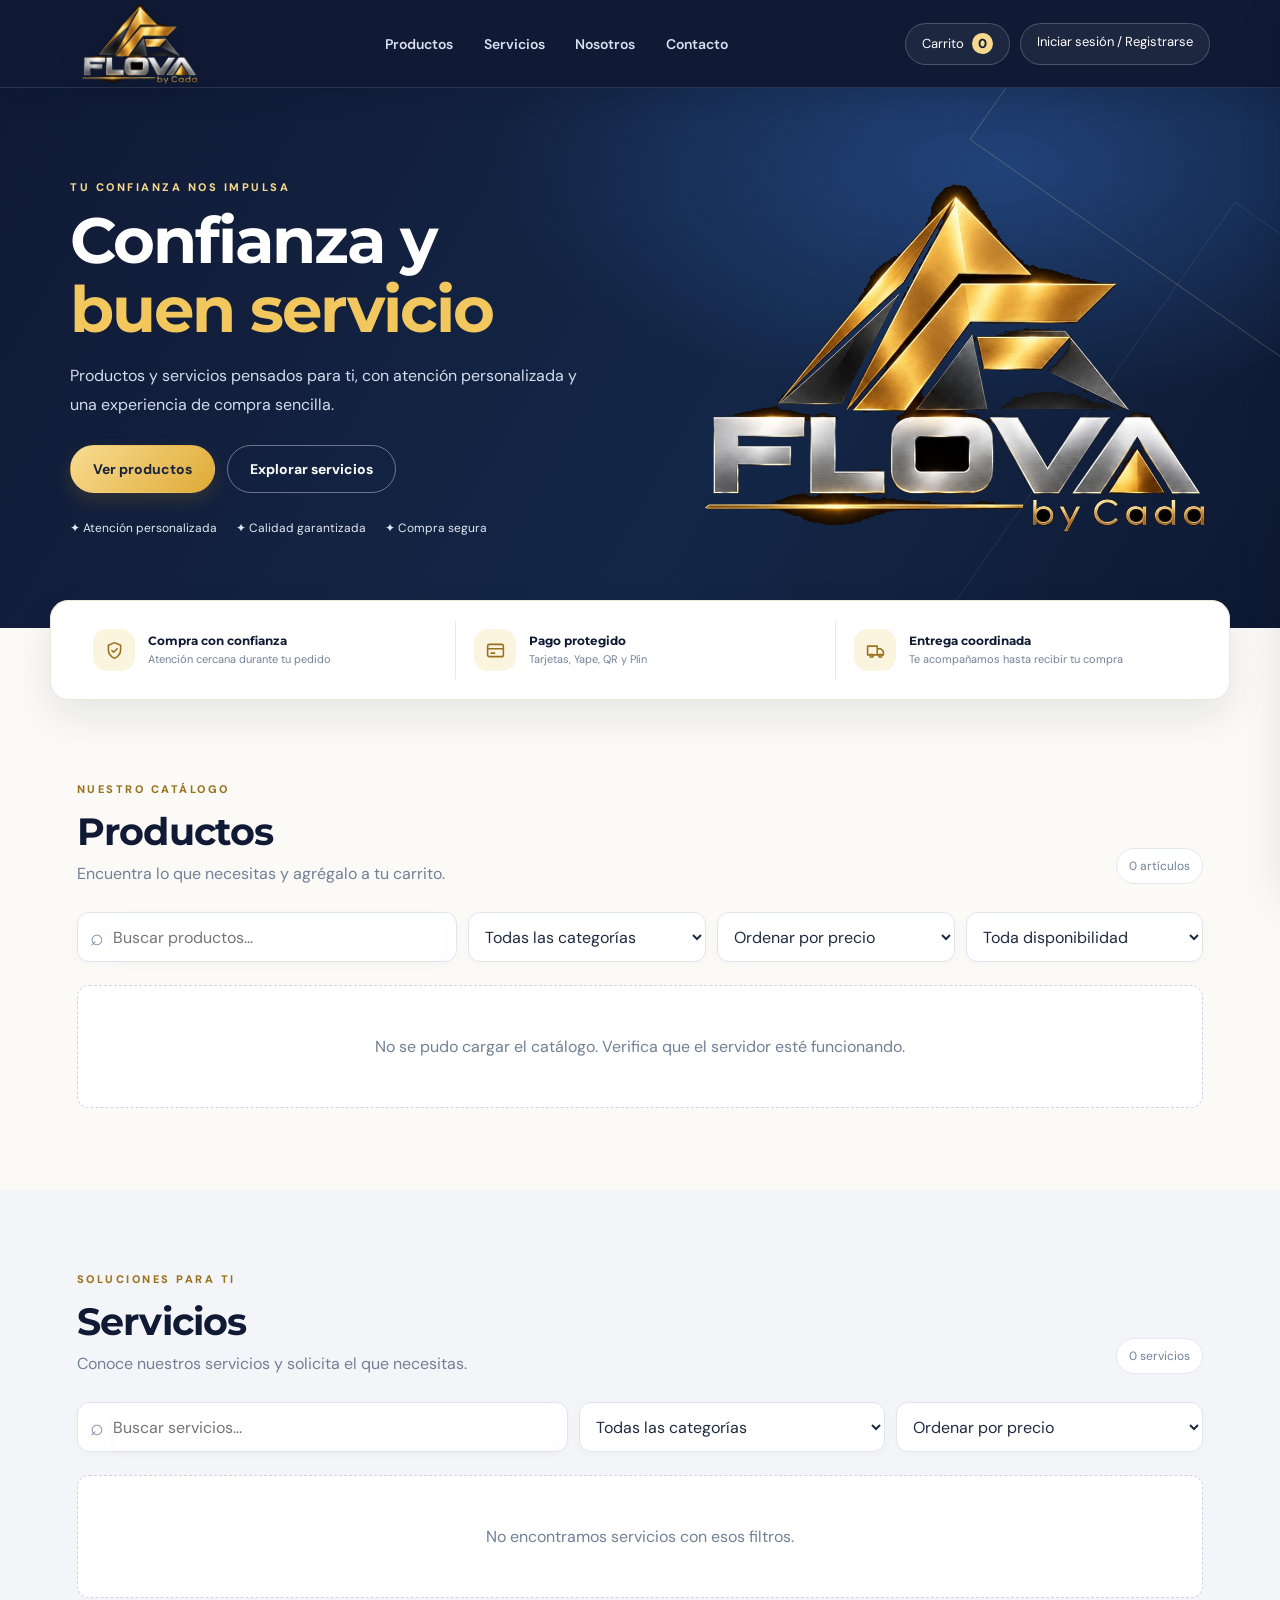
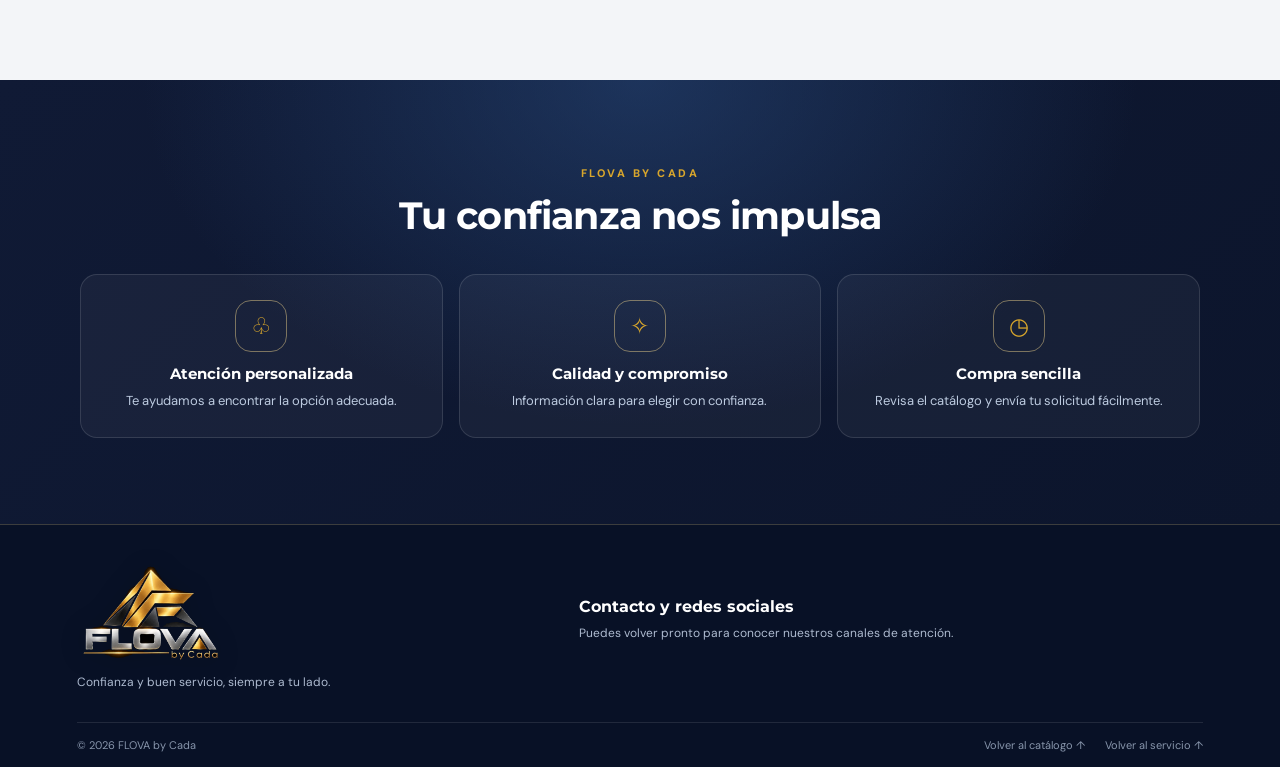
==== commit 18490a1e: "Switch checkout to fixed Izipay payment links" ====
--- a/templates/index.html
+++ b/templates/index.html
@@ -40,7 +40,7 @@
 
   <section class="brand-benefits" aria-label="Beneficios de comprar en FLOVA">
     <div class="brand-benefit"><span class="brand-benefit-icon" aria-hidden="true"><svg viewBox="0 0 24 24"><path d="M12 3 19 6v5c0 4.6-2.9 8-7 10-4.1-2-7-5.4-7-10V6l7-3Z"/><path d="m9 12 2 2 4-4"/></svg></span><p><strong>Compra con confianza</strong><small>Atención cercana durante tu pedido</small></p></div>
-    <div class="brand-benefit"><span class="brand-benefit-icon" aria-hidden="true"><svg viewBox="0 0 24 24"><rect x="3" y="5" width="18" height="14" rx="2"/><path d="M3 10h18M7 15h4"/></svg></span><p><strong>Pago protegido</strong><small>Tarjetas, Yape y PagoEfectivo</small></p></div>
+    <div class="brand-benefit"><span class="brand-benefit-icon" aria-hidden="true"><svg viewBox="0 0 24 24"><rect x="3" y="5" width="18" height="14" rx="2"/><path d="M3 10h18M7 15h4"/></svg></span><p><strong>Pago protegido</strong><small>Tarjetas, Yape, QR y Plin</small></p></div>
     <div class="brand-benefit"><span class="brand-benefit-icon" aria-hidden="true"><svg viewBox="0 0 24 24"><path d="M3 7h11v10H3zM14 10h4l3 3v4h-7z"/><circle cx="7.5" cy="18" r="1.8"/><circle cx="17.5" cy="18" r="1.8"/></svg></span><p><strong>Entrega coordinada</strong><small>Te acompañamos hasta recibir tu compra</small></p></div>
   </section>
   <section class="catalog-section" id="productos">
@@ -83,7 +83,7 @@
 <aside class="cart-drawer" id="cart-drawer" aria-label="Carrito de compras" aria-hidden="true">
   <div class="drawer-head"><div><p class="eyebrow">TU PEDIDO</p><h2>Carrito</h2></div><button class="close-button" id="close-cart" aria-label="Cerrar carrito">×</button></div>
   <div id="cart-items" class="cart-items"><p class="empty-cart">Tu carrito está vacío.</p></div>
-  <div class="cart-summary"><div class="total-line"><span>Total estimado</span><strong id="cart-total">S/ 0.00</strong></div><p class="muted checkout-account-hint">Elige productos, revisa tu pedido y continúa a entrega y pago.</p><a class="button button-gold full-width cart-checkout-link" href="/checkout">Continuar compra</a><p class="payment-note">Tus datos de pago se procesan de forma segura con Mercado Pago.</p></div>
+  <div class="cart-summary"><div class="total-line"><span>Total estimado</span><strong id="cart-total">S/ 0.00</strong></div><p class="muted checkout-account-hint">Elige productos, revisa tu pedido y continúa a entrega y pago.</p><a class="button button-gold full-width cart-checkout-link" href="/checkout">Continuar compra</a><p class="payment-note">Tus datos de pago se procesan de forma segura con Izipay.</p></div>
 </aside>
 
 <div class="image-preview-backdrop" id="image-preview" hidden role="dialog" aria-modal="true" aria-label="Vista ampliada del artículo">
--- a/static/css/style.css
+++ b/static/css/style.css
@@ -61,9 +61,7 @@
 .account-authenticated{background:#f1f4f8}.account-authenticated .account-shell{display:block;width:min(1320px,calc(100% - 42px));min-height:0;margin:28px auto 34px;border-radius:14px}.account-authenticated .account-intro{display:none}.account-authenticated .account-panel{padding:clamp(22px,4vw,42px)}.account-profile-heading{display:flex;justify-content:space-between;align-items:center;gap:18px;margin-bottom:24px}.account-profile-heading h2{font:700 28px Montserrat,sans-serif;margin:0}.profile-heading-user{display:flex;align-items:center;gap:11px}.profile-heading-user>span:last-child{display:grid;gap:3px}.profile-heading-user strong{font-size:12px;color:var(--navy)}.profile-heading-user small{font-size:10px;color:var(--muted)}.profile-heading-user .customer-avatar{width:43px;height:43px}.account-dashboard-layout{display:grid;grid-template-columns:270px minmax(0,1fr);gap:28px;align-items:start}.account-side-menu{display:grid;background:#fff;border:1px solid #e1e6ee;border-radius:12px;overflow:hidden;box-shadow:0 4px 14px #091a3908}.account-menu-item{width:100%;display:grid;grid-template-columns:25px 1fr 14px;align-items:center;gap:10px;text-align:left;padding:16px 15px;border:0;border-bottom:1px solid #e8ebf0;background:#fff;color:#46536a;font-size:12px}.account-menu-item:last-child{border-bottom:0}.account-menu-item>span{font-size:17px;color:#7c8899;text-align:center}.account-menu-item i{font-style:normal;font-size:21px;color:#a0a9b6}.account-menu-item.active{background:#fcfbf7;color:var(--navy);font-weight:800}.account-menu-item.active>span,.account-menu-item.active i{color:#9a6e18}.account-menu-item.logout-item{color:#7b4950}.account-view-content{min-width:0}.account-view{background:#fff;border:1px solid #e1e6ee;border-radius:12px;padding:clamp(18px,3vw,30px);box-shadow:0 4px 14px #091a3908}.account-view h3{font:700 21px Montserrat,sans-serif;color:var(--navy);margin:0 0 17px}.account-view h4{font:700 14px Montserrat,sans-serif;color:var(--navy);margin:10px 0}.account-view .orders-section-title{margin-bottom:15px}.profile-edit-form{grid-template-columns:repeat(2,minmax(0,1fr));gap:15px}.profile-edit-form>button,.profile-edit-form>.form-message{grid-column:1/-1}.profile-edit-form input:disabled{background:#f3f5f8;color:#758096}.profile-since{font-size:10px;color:var(--muted);margin:18px 0 0}.customer-addresses-list{display:grid;gap:12px}.saved-address-card{display:flex;justify-content:space-between;gap:20px;border:1px solid #e2e7ef;border-radius:10px;padding:16px}.saved-address-card h4{margin:8px 0 4px;font-size:13px}.saved-address-card p{font-size:11px;line-height:1.65;color:var(--muted);margin:0}.address-label-badge{font-size:9px;font-weight:800;color:#946a17;background:#fff5dc;border-radius:99px;padding:5px 8px}.address-actions{display:grid;justify-items:end;align-content:start;gap:9px}.address-actions button{border:0;background:none;color:#815d18;text-decoration:underline;font-size:10px;white-space:nowrap}.address-actions .remove-address{color:#a33a42}.address-edit-form{margin-top:18px;padding:17px;border:1px solid #e5e9f0;border-radius:10px;background:#fafbfd}.address-edit-form h4{margin:0 0 14px}.saved-payment-info,.security-card{display:flex;align-items:start;gap:14px;padding:17px;border:1px solid #e2e7ef;border-radius:11px;background:#fff;margin-bottom:12px}.saved-payment-info .payment-option-mark{flex:0 0 42px;width:42px;height:42px}.saved-payment-info strong,.security-card strong{font-size:12px;color:var(--navy)}.saved-payment-info p,.security-card p{font-size:11px;line-height:1.6;color:var(--muted);margin:6px 0 0}.account-view>p.muted{font-size:11px}.payment-history-title{margin-top:28px}.account-authenticated #dashboard-message{margin-top:15px}.account-authenticated .profile-summary{margin-top:0}
 @media(max-width:900px){.checkout-layout{grid-template-columns:minmax(0,1fr) 300px;gap:16px}.checkout-summary-title h2{font-size:17px}.account-dashboard-layout{grid-template-columns:220px minmax(0,1fr);gap:15px}.account-menu-item{padding:13px 10px;font-size:11px}}
 @media(max-width:680px){.checkout-shell{width:calc(100% - 24px);margin:20px auto 38px}.checkout-header{height:64px;padding:0 14px}.checkout-header .brand-logo-img{width:122px;height:46px}.checkout-stepper{width:100%;margin:21px auto 24px}.checkout-layout{grid-template-columns:1fr}.checkout-summary{position:static;grid-row:1}.checkout-summary-title{margin-top:0}.checkout-summary-card{padding:15px}.checkout-stage{padding:18px 14px}.checkout-cart-card{grid-template-columns:72px minmax(0,1fr);gap:11px;padding:11px}.checkout-cart-image{height:72px}.checkout-line-total{grid-column:2;justify-self:end;margin-top:-7px}.checkout-cart-info h3{font-size:12px}.checkout-stage-heading{flex-direction:column}.checkout-stage-heading .checkout-text-link{align-self:start}.checkout-title h1{font-size:27px}.account-authenticated .account-shell{width:calc(100% - 18px);margin:10px auto 20px}.account-authenticated .account-panel{padding:18px 13px}.account-profile-heading{align-items:start;flex-direction:column}.account-profile-heading h2{font-size:23px}.account-dashboard-layout{grid-template-columns:1fr}.account-side-menu{display:flex;overflow-x:auto;border-radius:9px}.account-menu-item{min-width:120px;grid-template-columns:1fr;justify-items:center;gap:4px;padding:10px 8px;font-size:9px;border-bottom:0;border-right:1px solid #e8ebf0}.account-menu-item i{display:none}.account-view{padding:16px 12px}.account-view h3{font-size:18px}.saved-address-card{flex-direction:column;padding:13px}.address-actions{display:flex;justify-content:flex-start;justify-items:start}.profile-edit-form{grid-template-columns:1fr}.profile-edit-form>button,.profile-edit-form>.form-message{grid-column:auto}.delivery-form-grid{grid-template-columns:1fr}.delivery-form-grid .wide{grid-column:auto}.checkout-stage-actions .button{min-width:0;flex:1}.payment-history-card{gap:8px}}
-.mp-orders-panel{background:#fff;border:1px solid var(--line);border-radius:12px;padding:20px;margin-bottom:24px}.mp-orders-heading h2{font:700 19px Montserrat,sans-serif;color:var(--navy);margin:0 0 5px}.mp-orders-heading p{font-size:12px;margin:0 0 16px}.mp-order-filters{display:grid;grid-template-columns:repeat(2,minmax(150px,1fr)) repeat(2,minmax(170px,1.2fr)) auto;gap:10px;align-items:end}.mp-order-filters label{display:grid;gap:6px;font-size:11px;font-weight:700;color:#46536a}.mp-order-filters input,.mp-order-filters select{min-width:0;width:100%;padding:10px;border:1px solid var(--line);border-radius:8px;background:#fff;color:var(--ink);font-size:12px}.mp-order-filters .button{white-space:nowrap}.mp-order-search-message{min-height:18px;margin:10px 0;font-size:11px;color:var(--muted)}.mp-orders-results{display:grid;gap:10px}.mp-order-card{border:1px solid var(--line);border-radius:10px;padding:14px}.mp-order-top{display:flex;justify-content:space-between;align-items:start;gap:10px}.mp-order-top h3{font:700 13px Montserrat,sans-serif;margin:0 0 5px;color:var(--navy);overflow-wrap:anywhere}.mp-order-top p{font-size:10px;color:var(--muted);margin:0;overflow-wrap:anywhere}.mp-order-status{display:inline-block;padding:5px 9px;border-radius:99px;background:#edf1f7;color:#43516a;font-size:10px;font-weight:700;white-space:nowrap}.mp-order-status.processed{background:#e8f7ef;color:#197347}.mp-order-status.failed,.mp-order-status.canceled,.mp-order-status.refunded{background:#fff0ef;color:#a33b36}.mp-order-data{display:grid;grid-template-columns:repeat(3,minmax(0,1fr));gap:10px;margin-top:13px;padding-top:12px;border-top:1px solid #edf0f4}.mp-order-data>span{display:grid;gap:4px;color:var(--muted);font-size:10px}.mp-order-data strong{color:var(--ink);font-size:11px;overflow-wrap:anywhere}.mp-orders-pagination{display:flex;align-items:center;justify-content:center;gap:14px;margin:15px 0 3px;font-size:11px;color:var(--muted)}.mp-orders-pagination button:disabled{opacity:.45;cursor:not-allowed}@media(max-width:760px){.mp-order-filters{grid-template-columns:repeat(2,minmax(0,1fr))}.mp-order-filters .button{grid-column:1/-1}.mp-order-data{grid-template-columns:1fr}.mp-orders-pagination{gap:8px}.mp-orders-pagination .button{padding:9px 10px}}
 .mp-payment-line{display:block;margin-bottom:7px}.mp-payment-line small{display:block;color:var(--muted);font-size:9px;font-weight:500;margin-top:2px}.mp-risk-note{display:block;color:#8d4b34;font-size:10px;font-style:normal;font-weight:600;margin-top:6px}
-.chargeback-panel{margin-top:18px}.chargeback-search{grid-template-columns:minmax(220px,1fr) auto;justify-content:start}.chargeback-search .button{min-height:38px}.chargeback-result-card{margin-top:12px}.mp-order-status.pending{background:#fff5dc;color:#8b6414}.chargeback-data{grid-template-columns:repeat(3,minmax(0,1fr))}.chargeback-data>span{line-height:1.5}.chargeback-documents{margin-top:18px;border-top:1px solid #edf0f4;padding-top:14px}.chargeback-documents h3{font:700 13px Montserrat,sans-serif;margin:0 0 10px;color:var(--navy)}.chargeback-doc{display:flex;justify-content:space-between;align-items:center;gap:12px;border:1px solid var(--line);border-radius:9px;padding:11px;margin-top:8px}.chargeback-doc>div{display:grid;gap:4px;min-width:0}.chargeback-doc strong{font-size:11px;overflow-wrap:anywhere}.chargeback-doc small,.chargeback-doc>span{font-size:10px;color:var(--muted);overflow-wrap:anywhere}.chargeback-doc a{font-size:10px;font-weight:700;color:#815d18;white-space:nowrap}.chargeback-upload-form{display:grid;gap:10px;margin-top:14px;padding:14px;border:1px dashed #d7dee8;border-radius:9px;background:#fafbfd}.chargeback-upload-form label{display:grid;gap:8px;font-size:11px;font-weight:700;color:#43516a}.chargeback-upload-form input{font-size:11px}.chargeback-upload-form small{font-size:10px;line-height:1.5;color:var(--muted)}.chargeback-upload-form button{justify-self:start}@media(max-width:760px){.chargeback-search{grid-template-columns:1fr}.chargeback-search .button{width:100%}.chargeback-data{grid-template-columns:1fr}.chargeback-doc{align-items:flex-start;flex-direction:column}.chargeback-upload-form button{width:100%}}
 .mp-methods-box{border:1px solid #e1e6ee;border-radius:11px;background:#fafbfd;padding:15px;margin:0 0 17px}.mp-methods-box>strong{display:block;color:var(--navy);font-size:12px}.mp-methods-box>p{font-size:10px;line-height:1.55;color:var(--muted);margin:6px 0 0}.mp-methods-list{display:grid;grid-template-columns:repeat(auto-fit,minmax(180px,1fr));gap:8px;margin-top:12px}.mp-method-group{display:grid;gap:5px;border:1px solid #e6eaf0;border-radius:8px;background:#fff;padding:10px}.mp-method-group strong{font-size:10px;color:#43516a}.mp-method-group span{font-size:10px;line-height:1.5;color:var(--muted)}
 .password-input-wrap{position:relative;display:flex;align-items:center}.password-input-wrap input{width:100%;padding-right:48px!important}.password-toggle{position:absolute;right:9px;top:50%;transform:translateY(-50%);width:34px;height:34px;border:0;border-radius:50%;background:transparent;color:#5c687c;cursor:pointer;font-size:18px;display:grid;place-items:center}.password-toggle:hover{background:#f1f3f7;color:#16233c}.password-toggle:focus-visible{outline:2px solid #d79d24;outline-offset:2px}
 
@@ -71,4 +69,4 @@
 .payment-method-picker{display:grid;gap:9px;margin:12px 0 16px;padding:0;border:0}.payment-method-picker legend{font-size:12px;font-weight:800;color:var(--navy);margin-bottom:7px}.payment-method-card{display:grid;grid-template-columns:20px 42px minmax(0,1fr) 18px;align-items:center;gap:12px;padding:13px 15px;border:1px solid #dfe4ed;border-radius:10px;background:#fff;cursor:pointer;transition:border-color .15s,background .15s}.payment-method-card:has(input:checked){border-color:#d29a27;background:#fffdf8;box-shadow:0 0 0 3px #f7bd4320}.payment-method-card input{accent-color:#b47c19;margin:0;width:16px;height:16px}.payment-method-icon{width:40px;height:40px;display:grid;place-items:center;border-radius:11px;background:#edf3fb;color:#13447f;font-size:20px;font-weight:800}.payment-method-icon.yape-icon{background:#74278c;color:#fff}.payment-method-icon.cash-icon{font-size:10px;background:#fff2cd;color:#885b08}.payment-method-copy{display:grid;gap:4px}.payment-method-copy strong{font-size:12px;color:var(--navy)}.payment-method-copy small{font-size:10px;color:var(--muted);line-height:1.45}.payment-method-card .payment-option-check{visibility:hidden;color:#14865c}.payment-method-card:has(input:checked) .payment-option-check{visibility:visible}.payment-detail-panel{padding:15px;border:1px solid #e1e6ee;border-radius:10px;background:#fafbfd;margin:0 0 16px}.payment-detail-panel h3{margin:0 0 7px;font:700 14px Montserrat,sans-serif;color:var(--navy)}.payment-detail-panel>p{font-size:11px;line-height:1.55;margin:0 0 12px;color:var(--muted)}.payment-input-grid{display:grid;grid-template-columns:repeat(2,minmax(0,1fr));gap:12px}.payment-input-grid label{display:grid;gap:6px;font-size:11px;font-weight:700;color:#43516a}.payment-input-grid input{width:100%;padding:11px 12px;border:1px solid #dce2eb;border-radius:8px;background:#fff;color:var(--ink);font-size:12px;font-weight:400}.payment-help{display:block;margin-top:9px;color:var(--muted);font-size:10px;line-height:1.5}.payment-config-message{padding:10px 12px;margin:0 0 12px;border-radius:8px;background:#fff2ee;color:#a43b2e;font-size:11px;line-height:1.5}
 .order-result-page{min-height:100vh;background:#f1f4f8}.order-result-shell{width:min(1120px,calc(100% - 36px));margin:28px auto 48px}.order-result-shell>.checkout-text-link{display:inline-block;margin-bottom:14px;color:#775610;font-weight:700}.order-result-card{padding:25px;background:#fff;border:1px solid #e2e7f0;border-radius:16px;box-shadow:0 14px 38px #091a3910}.order-result-status{display:flex;align-items:center;gap:14px;padding:7px 0 20px}.order-result-status>span{width:34px;height:34px;display:grid;place-items:center;border-radius:50%;font-size:20px;font-weight:800}.order-result-status.approved>span{background:#e6f7ed;color:#168155}.order-result-status.pending>span{background:#fff4d9;color:#a36d0b}.order-result-status.failed>span{background:#fde9e9;color:#b63640}.order-result-status h1{font:700 23px Montserrat,sans-serif;color:var(--navy);margin:0 0 5px}.order-result-status p{font-size:12px;color:var(--muted);margin:0}.order-result-top{display:flex;justify-content:space-between;align-items:center;gap:15px;padding:16px 0;border-top:1px solid var(--line);border-bottom:1px solid var(--line)}.order-result-top>div{display:grid;gap:5px}.order-result-top>div span{font:700 16px Montserrat,sans-serif;color:var(--navy)}.order-result-top small{color:var(--muted);font-size:10px}.order-result-top>strong{text-align:right;font-size:10px;color:var(--muted)}.order-result-top b{display:inline-block;margin-top:4px;color:#eb9f00;font:800 24px Montserrat,sans-serif}.order-tracking{padding-top:21px}.order-tracking>h2{font:700 17px Montserrat,sans-serif;color:var(--navy);margin-bottom:0}.order-result-timeline{display:grid;grid-template-columns:repeat(4,minmax(0,1fr));gap:8px;margin:26px 12px 30px;position:relative}.order-result-timeline:before{content:"";height:3px;background:#e0e5ed;position:absolute;top:13px;left:11%;right:11%}.order-result-step{display:flex;align-items:center;flex-direction:column;gap:8px;position:relative;text-align:center}.order-result-step span{width:28px;height:28px;border-radius:50%;display:grid;place-items:center;background:#e7ebf2;color:#8792a4;font-size:11px;font-weight:800;border:2px solid #fff;z-index:1}.order-result-step.active span{background:#31b476;color:white;box-shadow:0 0 0 3px #31b47630}.order-result-step small{font-size:10px;color:#768197;line-height:1.35}.order-result-step.active small{color:var(--navy);font-weight:800}.payment-instructions{padding:17px;border:1px solid #f0dfa9;border-radius:11px;background:#fff9e9;margin:0 0 22px}.payment-instructions h3{font:700 14px Montserrat,sans-serif;margin:0 0 9px;color:#77530b}.payment-instructions p{font-size:12px;color:#4d5b70;margin:6px 0}.payment-instructions code{font-size:15px;font-weight:800;color:#061329;letter-spacing:1px}.payment-instructions .button{margin-top:8px}.order-result-columns{display:grid;grid-template-columns:1fr 1fr;gap:20px;border-top:1px solid var(--line);padding-top:17px}.order-result-columns h3{font:700 12px Montserrat,sans-serif;color:var(--navy);margin:0 0 9px}.order-result-columns p{font-size:11px;color:#617087;line-height:1.5;margin:5px 0}.order-result-item{display:flex;justify-content:space-between;gap:10px;padding-bottom:6px;border-bottom:1px solid #edf0f4}.order-result-item strong{white-space:nowrap;color:var(--ink)}.order-result-account-link{margin-top:20px}
 @media(max-width:680px){.payment-input-grid{grid-template-columns:1fr}.order-result-shell{width:calc(100% - 20px);margin:14px auto 25px}.order-result-card{padding:17px 13px}.order-result-status h1{font-size:19px}.order-result-timeline{margin:22px 0 25px;gap:4px}.order-result-step small{font-size:9px}.order-result-columns{grid-template-columns:1fr}.order-result-top b{font-size:20px}}
-.account-order-followup{margin-top:8px;justify-self:start;font-size:10px}+.account-order-followup{margin-top:8px;justify-self:start;font-size:10px}
--- a/static/css/brand-refresh.css
+++ b/static/css/brand-refresh.css
@@ -135,7 +135,7 @@
 .admin-page { background:#f3f5f8; }
 .admin-topbar { min-height:82px; }
 .admin-layout { gap:24px; }
-.admin-sidebar,.admin-main,.mp-orders-panel,.order-card { border-radius:16px; }
+.admin-sidebar,.admin-main,.admin-section-panel,.order-card { border-radius:16px; }
 .admin-sidebar { box-shadow:0 12px 30px rgba(16,26,53,.06); }
 .admin-title-row h1 { letter-spacing:-.8px; }
 .admin-table { border-radius:12px;overflow:hidden; }
@@ -333,3 +333,12 @@
   .payment-method-icon img, .payment-method-icon.cash-icon img { max-width: 76px; }
   .payment-method-icon.yape-icon img { width: 44px; height: 44px; }
 }
+
+/* Selector geográfico del checkout y de las direcciones de cliente */
+.delivery-form-grid select{width:100%;min-height:42px;padding:11px 36px 11px 12px;border:1px solid #dce2eb;border-radius:8px;background:#fff;color:var(--ink);outline:none;font:inherit;font-size:12px;}
+.delivery-form-grid select:focus{border-color:#bd8a2e;box-shadow:0 0 0 3px #d3a54224;}
+.delivery-form-grid select:disabled{background:#f3f5f8;color:#8791a2;cursor:not-allowed;}
+.checkout-page [hidden]{display:none!important;}
+
+/* Hosted Izipay payment link and selected product on checkout. */
+.checkout-pay-product{display:grid;grid-template-columns:82px minmax(0,1fr) auto;align-items:center;gap:16px;padding:14px 16px;margin:0 0 15px;border:1px solid #e1e6ee;border-radius:13px;background:#fff}.checkout-pay-product-image{width:82px;height:82px;display:grid;place-items:center;overflow:hidden;border-radius:10px;background:#f1f4f8}.checkout-pay-product-image img{width:100%;height:100%;object-fit:cover}.checkout-pay-product-image span{font:800 30px Montserrat,sans-serif;color:#c7d1e0}.checkout-pay-product-info{display:grid;gap:5px;min-width:0}.checkout-pay-product-info small{font-size:9px;font-weight:800;letter-spacing:.12em;color:#8a6a23}.checkout-pay-product-info strong{font-size:14px;color:var(--navy);line-height:1.4}.checkout-pay-product-info>span{font-size:12px;color:var(--muted)}.checkout-pay-product-brand{display:grid;justify-items:end;gap:4px;padding-left:14px;border-left:1px solid #e6eaf0}.checkout-pay-product-brand>span,.izipay-button-mark{font:800 20px Arial,sans-serif;letter-spacing:-1.1px;color:#ef474b}.checkout-pay-product-brand>span strong,.izipay-button-mark strong{color:#23bdb8}.checkout-pay-product-brand small{font-size:10px;color:#718096}.izipay-button-mark{font-size:17px;color:#fff;letter-spacing:-1px}.izipay-button-mark strong{color:#baf4ef}.checkout-page #pay-now{display:inline-flex;align-items:center;justify-content:center;gap:9px}.payment-detail-panel{margin-bottom:14px}@media(max-width:680px){.checkout-pay-product{grid-template-columns:68px minmax(0,1fr);gap:11px;padding:11px}.checkout-pay-product-image{width:68px;height:68px}.checkout-pay-product-brand{grid-column:1/-1;display:flex;justify-content:flex-start;align-items:center;gap:8px;padding:9px 0 0;border-left:0;border-top:1px solid #e6eaf0}.checkout-pay-product-brand>span{font-size:17px}.checkout-pay-product-brand small{font-size:10px}}
